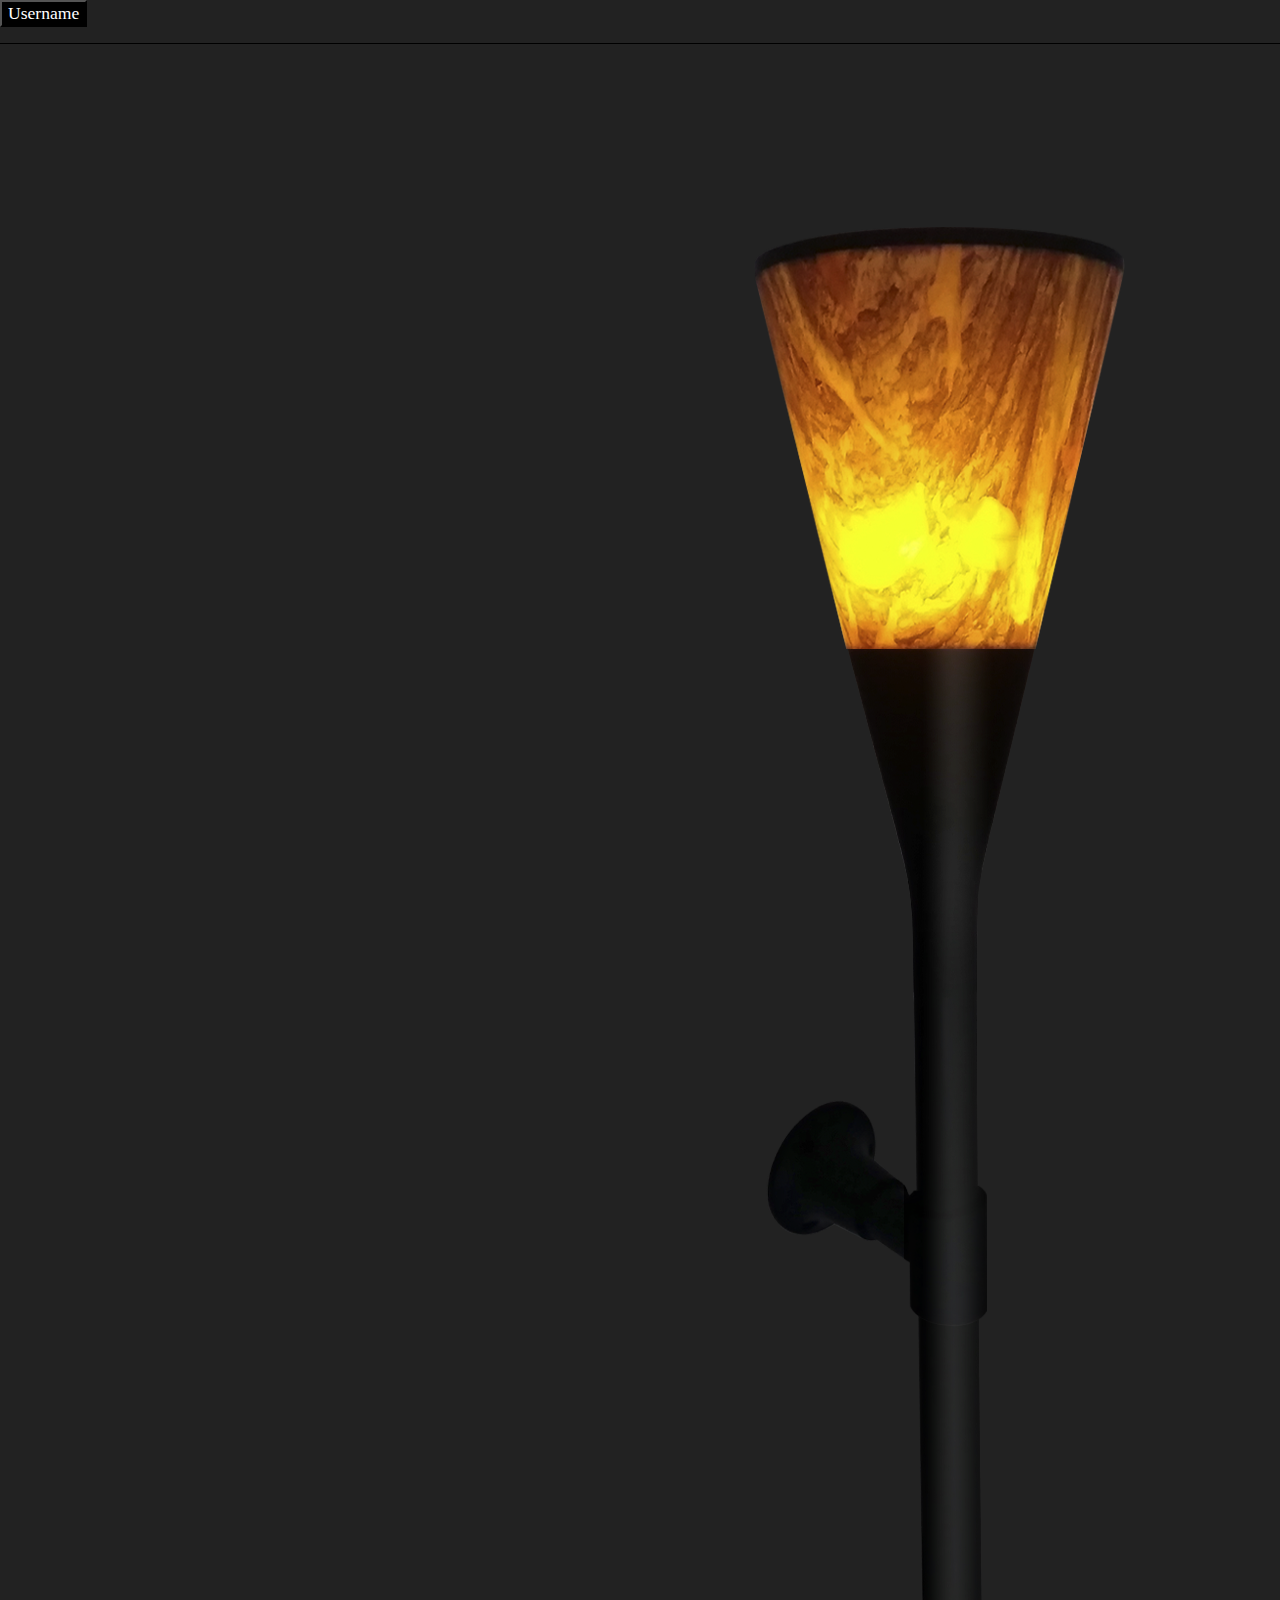
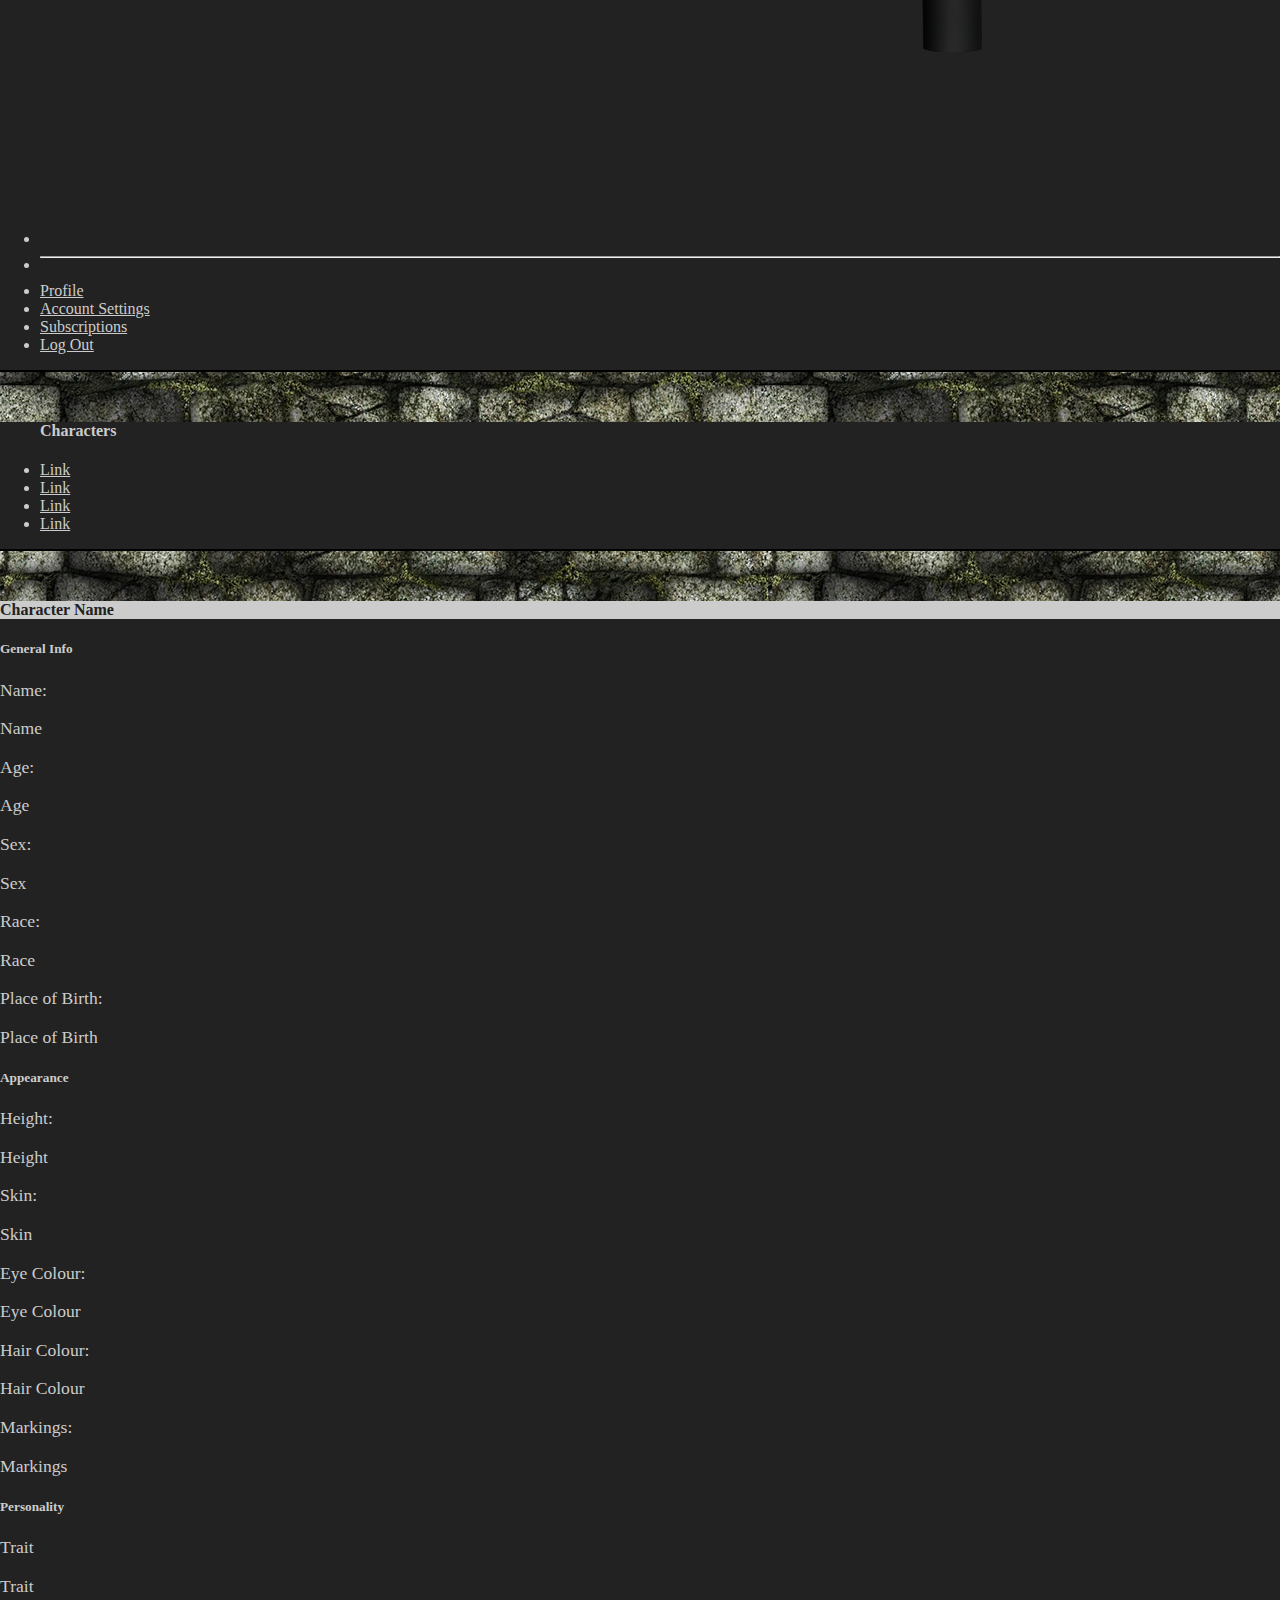
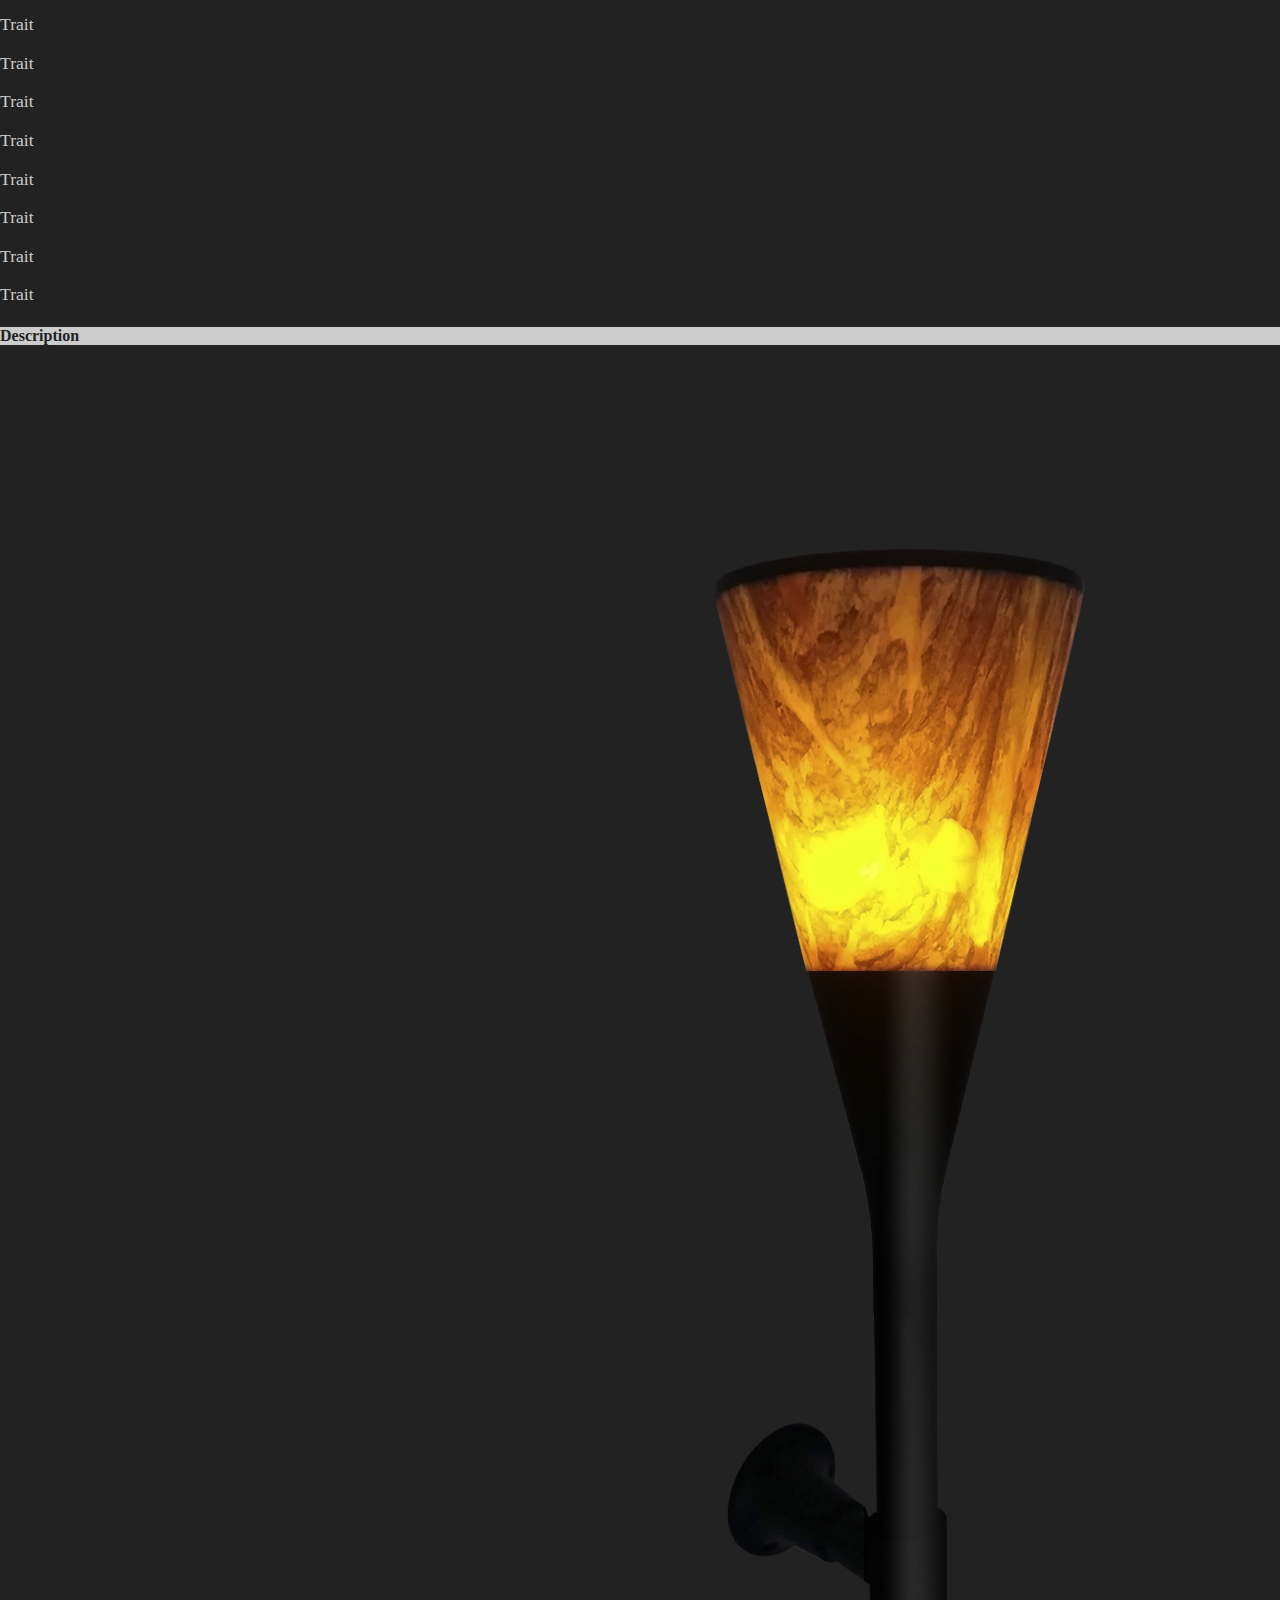
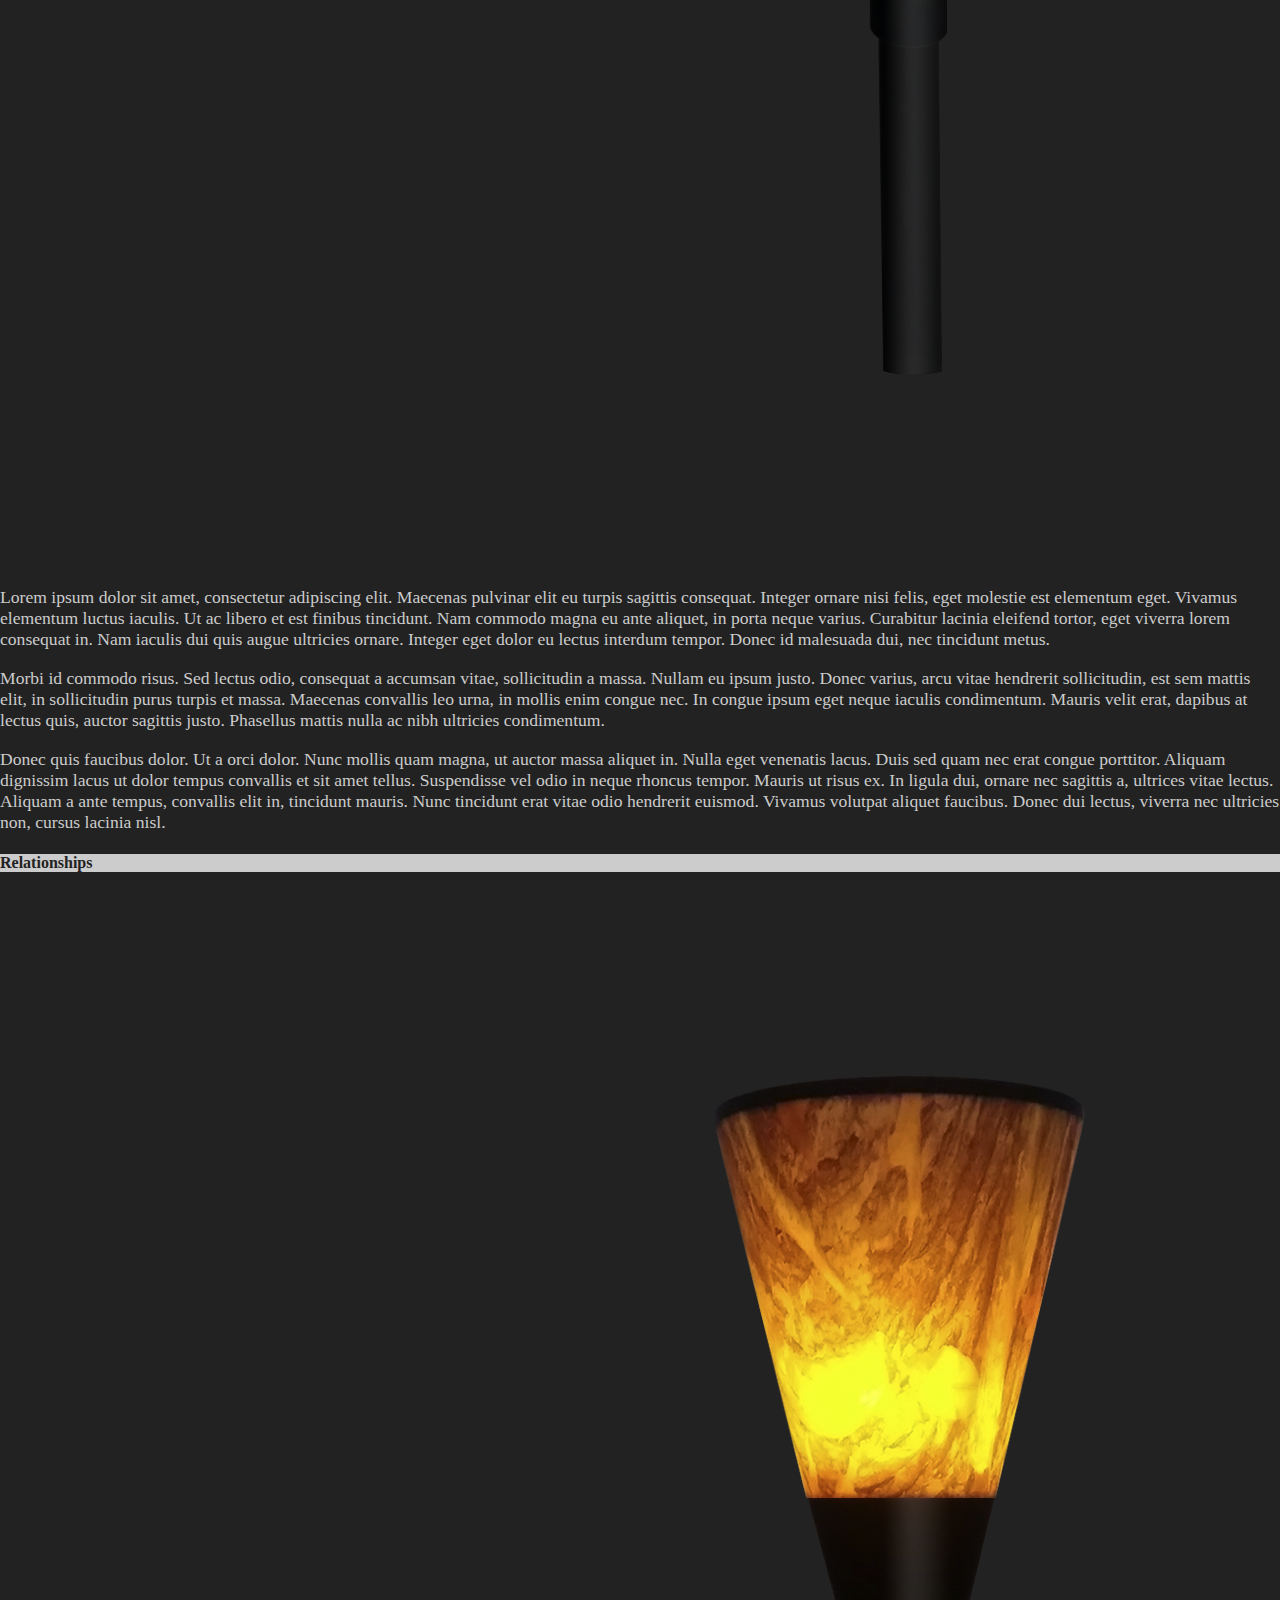
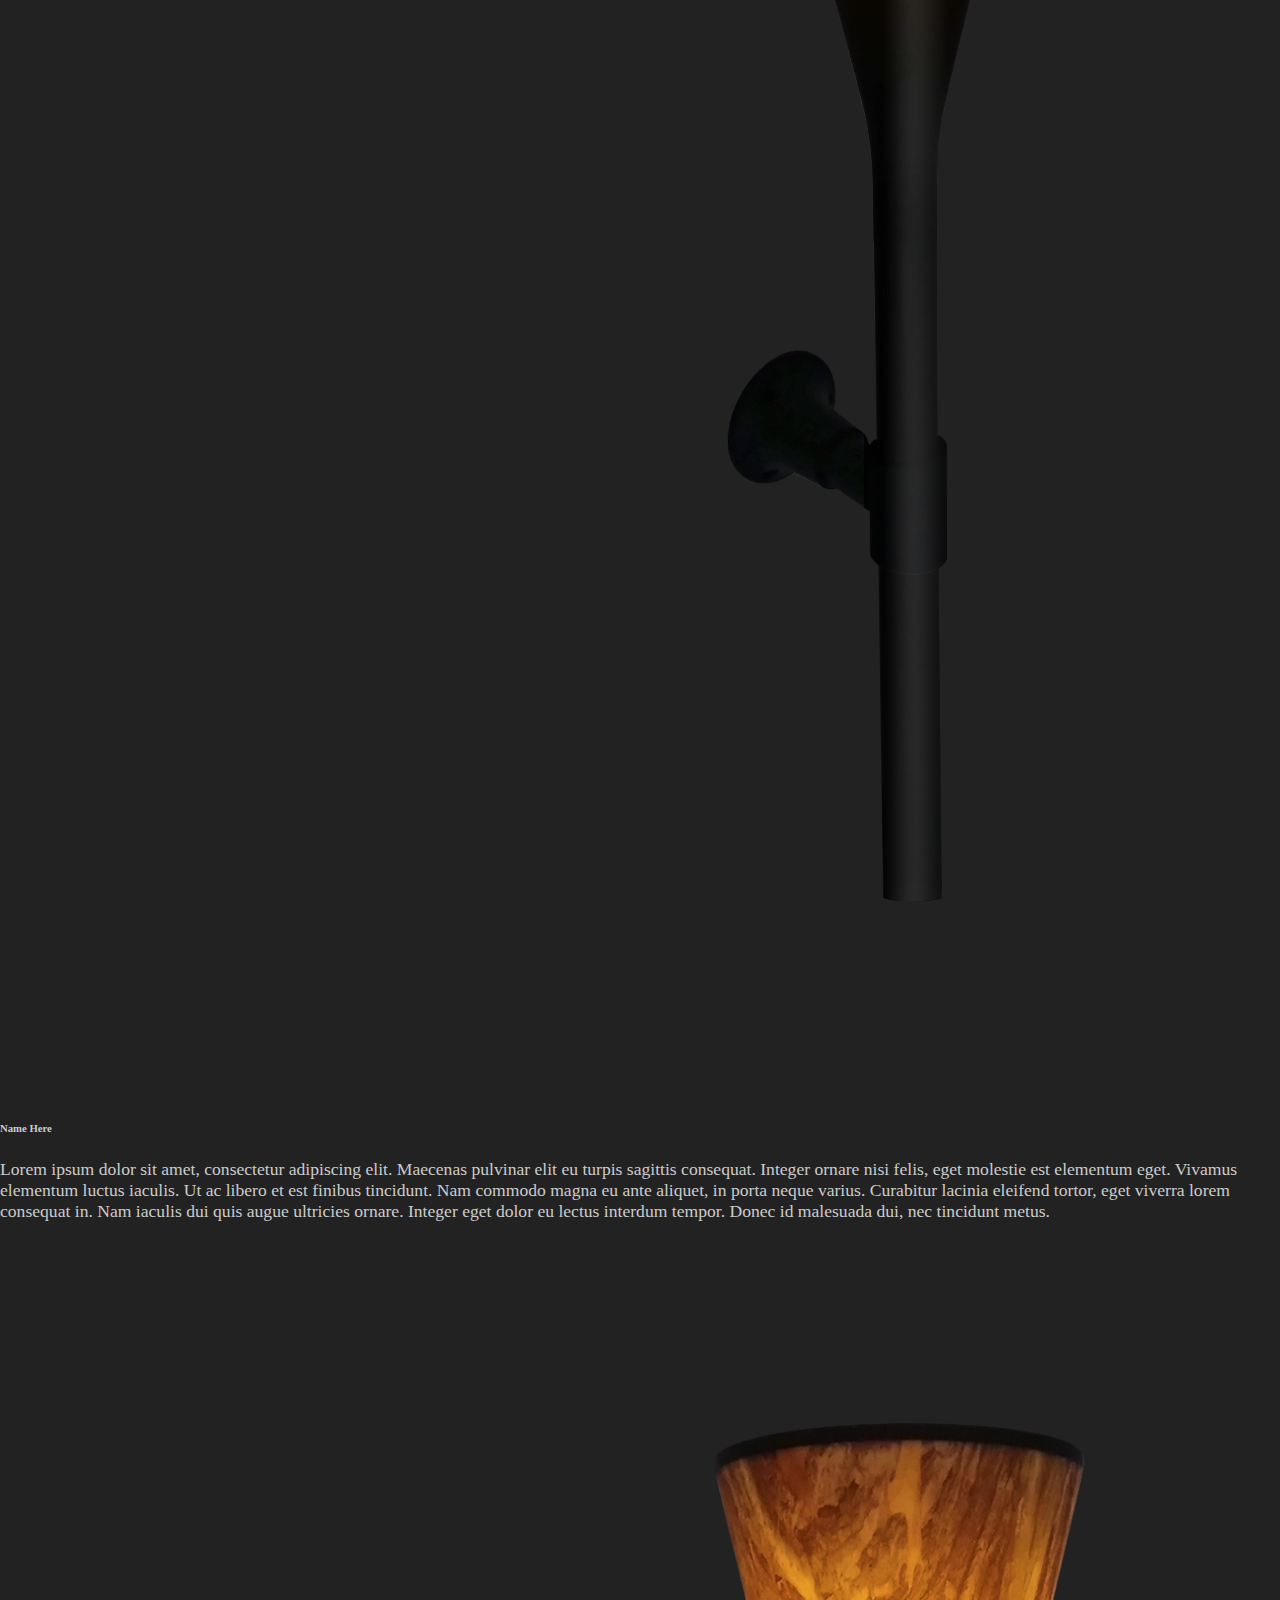
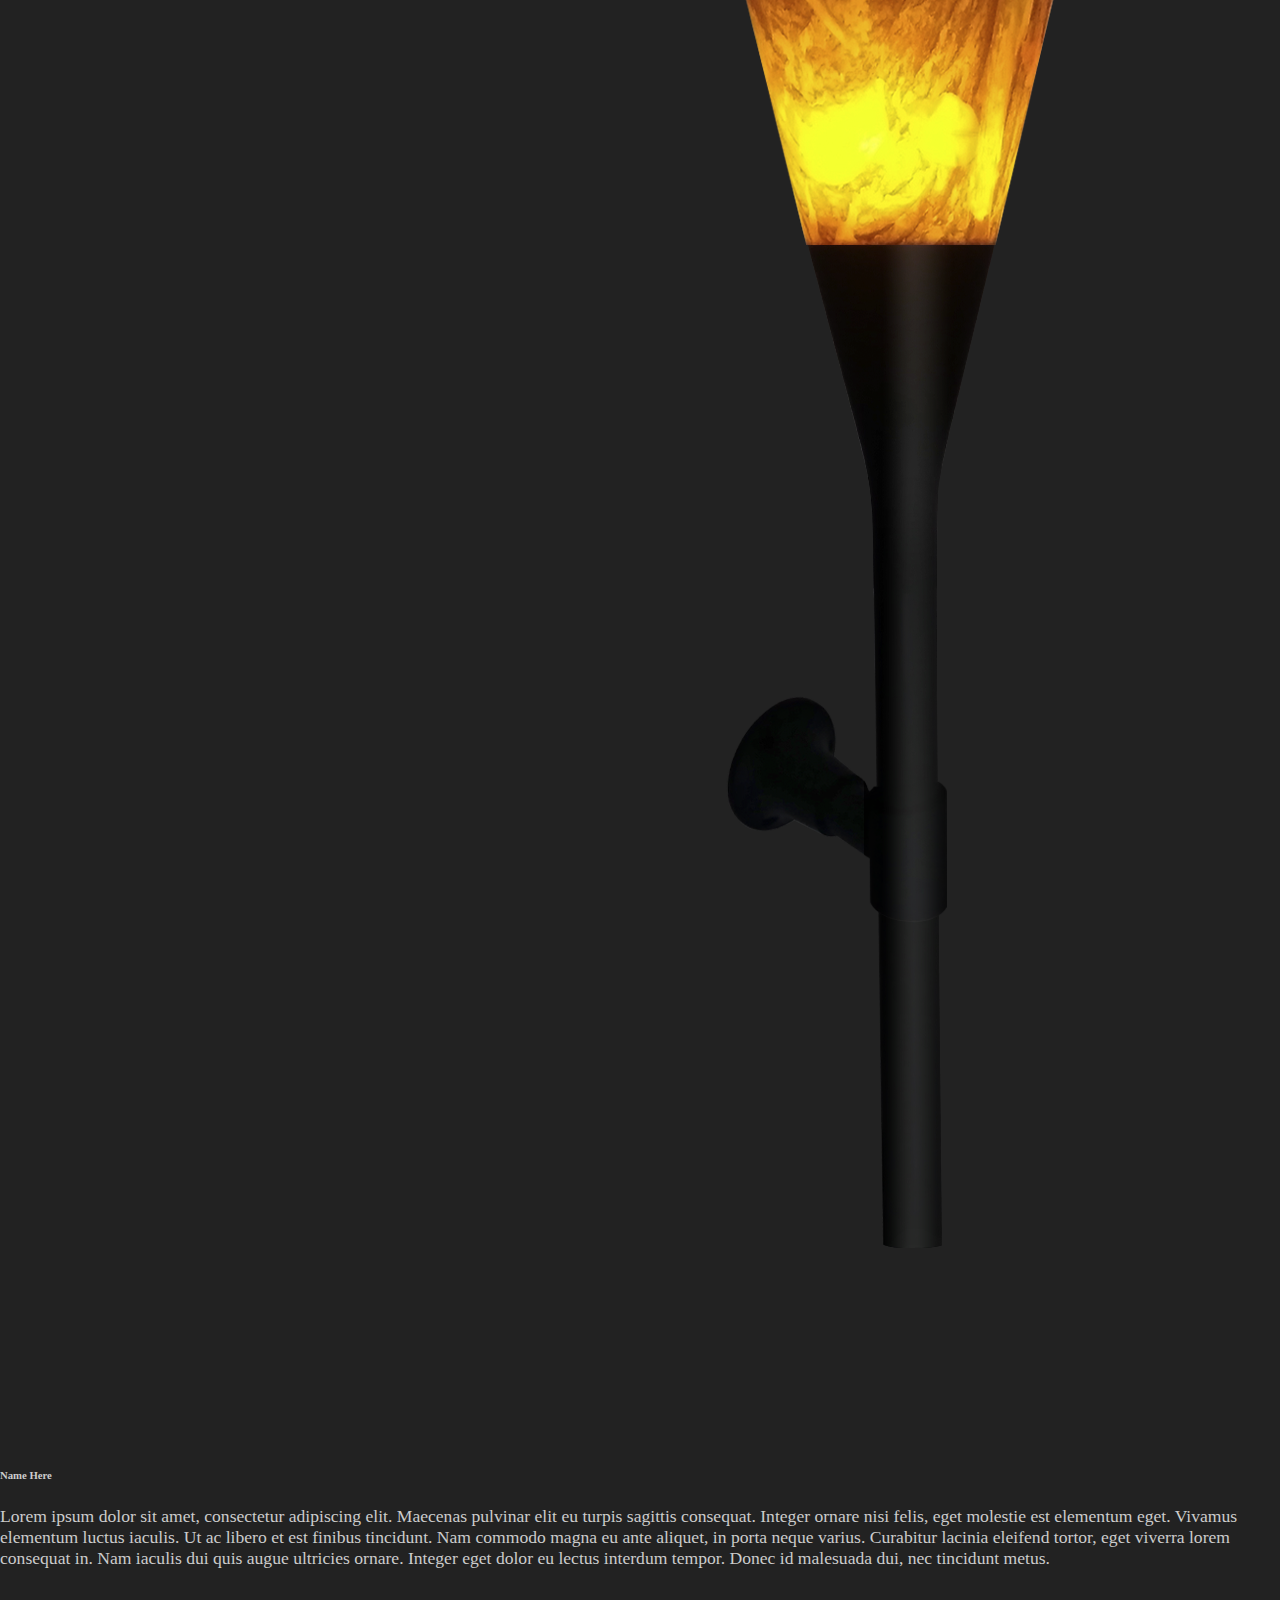
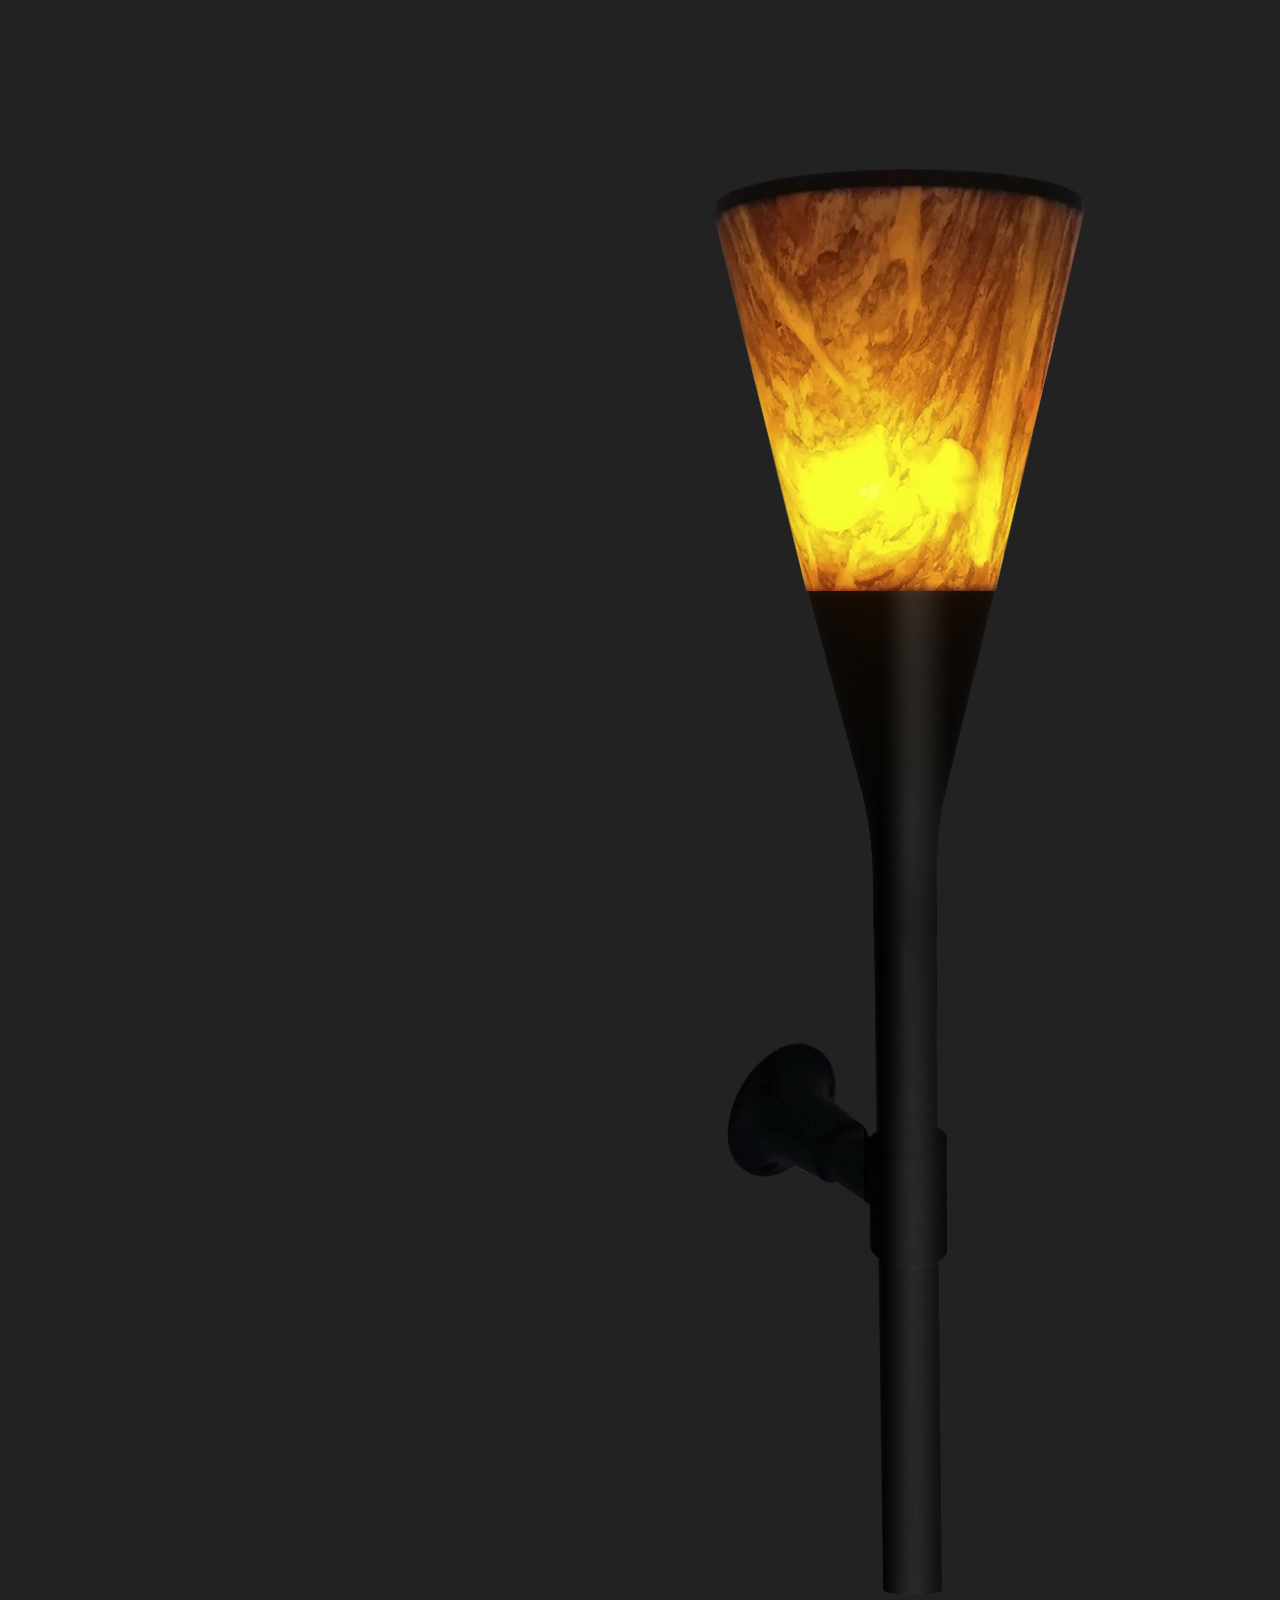
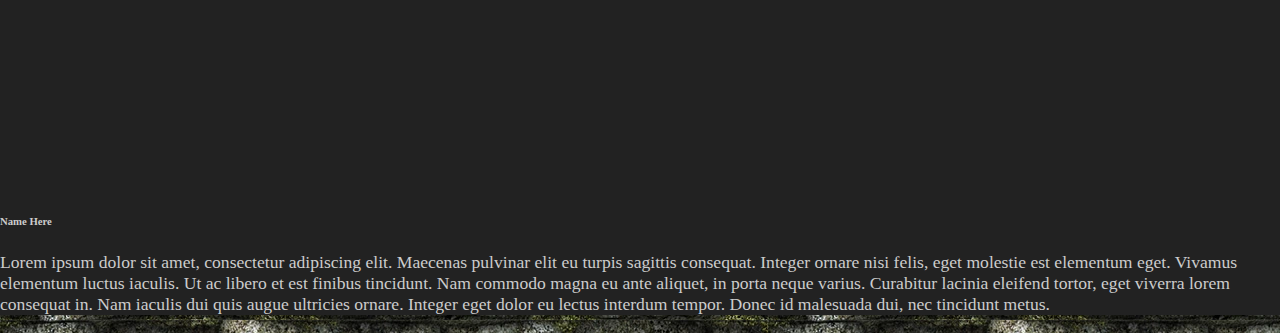
==== characters.html @ 0bbf276e "character profile" ====
<!DOCTYPE html>
<html lang="en">
    <head>
        <meta charset="utf-8" name="viewport" content="width=device-width, initial-scale=1" />
        <link rel="stylesheet" href="bootstrap-5.3.0-dist/css/bootstrap.min.css"> <!-- BOOTSTRAP 5.3 MIN-->
        <link rel="stylesheet" href="bootstrap-5.3.0-dist/css/bootstrap.css"> <!-- BOOTSTRAP 5.3 -->
        <link href="https://cdn.jsdelivr.net/npm/bootstrap@5.0.2/dist/css/bootstrap.min.css" rel="stylesheet" integrity="sha384-EVSTQN3/azprG1Anm3QDgpJLIm9Nao0Yz1ztcQTwFspd3yD65VohhpuuCOmLASjC" crossorigin="anonymous">

        <link rel="stylesheet" href="css/style.css"> <!-- CUSTOM STYLES-->
    </head>
    <body>
        
       <nav class="navbar navbar-expand-lg main-box">
        <div class="btn-group">
  <button class="btn main-box dropdown-toggle" type="button" id="defaultDropdown" data-bs-toggle="dropdown" data-bs-auto-close="true" aria-expanded="false">
    Username
  </button>
  <ul class="dropdown-menu main-box" aria-labelledby="defaultDropdown">
      <li>
        <img class="img-fluid" src="img/Solar-Fire-Cup-Flame-Balze-Lawn-Wall-Decoration-Lantern-Lamp-Light-ISO9001.png" />
      </li>
      <li>
        <hr class="dropdown-divider">
      </li>
    <li><a class="dropdown-item main-box" href="#">Profile</a></li>
    <li><a class="dropdown-item main-box" href="#">Account Settings</a></li>
    <li><a class="dropdown-item main-box" href="#">Subscriptions</a></li>
      <li><a class="dropdown-item main-box" href="#">Log Out</a></li>
  </ul>
</div>
</nav>
     
        <div class="container-fluid">
            <div class="row gx-5">
                <div class="col-sm-4 col-lg-3 col-xl-2">
                    <div class="px-3 main-box">
                        <nav class="navbar">
                        <ul class="navbar-nav flex-column">
                            <h4>Characters</h4>
                            <li class="nav-item"><a class="nav-link" href="#">Link</a></li>
                            <li class="nav-item"><a class="nav-link" href="#">Link</a></li>
                            <li class="nav-item"><a class="nav-link" href="#">Link</a></li>
                            <li class="nav-item"><a class="nav-link" href="#">Link</a></li>
                        </ul>
                        </nav>
                    </div>
                </div>
                <div class="col-sm-8 col-lg-9 col-xl-10">
                    <div class="p-3 main-box">
                        <div class="row g-0">
                            <div class="col py-2 light-box">
                                <h4 class="text-center">Character Name</h4>
                            </div>
                        </div>
                        <div class="row g-0">
                            <div class="col-lg-4 border border-light p-2">
                                <h5>General Info</h5>
                                <div class="row">
                                    <div class="col-6">
                                        <p class="mb-0 fw-bold">Name:</p>
                                    </div>
                                    <div class="col-6">
                                        <p class="mb-0">Name</p>
                                    </div>
                                </div>
                                 <div class="row">
                                    <div class="col-6">
                                        <p class="mb-0 fw-bold">Age:</p>
                                    </div>
                                    <div class="col-6">
                                        <p class="mb-0">Age</p>
                                    </div>
                                </div>
                                <div class="row">
                                    <div class="col-6">
                                        <p class="mb-0 fw-bold">Sex:</p>
                                    </div>
                                    <div class="col-6">
                                        <p class="mb-0">Sex</p>
                                    </div>
                                </div>
                                 <div class="row">
                                    <div class="col-6">
                                        <p class="mb-0 fw-bold">Race:</p>
                                    </div>
                                    <div class="col-6">
                                        <p class="mb-0">Race</p>
                                    </div>
                                </div>
                                 <div class="row">
                                    <div class="col-6">
                                        <p class="mb-0 fw-bold">Place of Birth:</p>
                                    </div>
                                    <div class="col-6">
                                        <p class="mb-0">Place of Birth</p>
                                    </div>
                                </div>
                            </div>
                            <div class="col-lg-4 border border-light p-2">
                                <h5>Appearance</h5>
                                <div class="row">
                                    <div class="col-6">
                                        <p class="mb-0 fw-bold">Height:</p>
                                    </div>
                                    <div class="col-6">
                                        <p class="mb-0">Height</p>
                                    </div>
                                </div>
                                <div class="row">
                                    <div class="col-6">
                                        <p class="mb-0 fw-bold">Skin:</p>
                                    </div>
                                    <div class="col-6">
                                        <p class="mb-0">Skin</p>
                                    </div>
                                </div>
                                <div class="row">
                                    <div class="col-6">
                                        <p class="mb-0 fw-bold">Eye Colour:</p>
                                    </div>
                                    <div class="col-6">
                                        <p class="mb-0">Eye Colour</p>
                                    </div>
                                </div>
                                <div class="row">
                                    <div class="col-6">
                                        <p class="mb-0 fw-bold">Hair Colour:</p>
                                    </div>
                                    <div class="col-6">
                                        <p class="mb-0">Hair Colour</p>
                                    </div>
                                </div>
                                 <div class="row">
                                    <div class="col-6">
                                        <p class="mb-0 fw-bold">Markings:</p>
                                    </div>
                                    <div class="col-6">
                                        <p class="mb-0">Markings</p>
                                    </div>
                                </div>
                            </div>
                            <div class="col-lg-4 border border-light p-2">
                                <h5>Personality</h5>
                                <div class="row">
                                    <div class="col-6">
                                        <p class="mb-0">Trait</p>
                                        <p class="mb-0">Trait</p>
                                        <p class="mb-0">Trait</p>
                                        <p class="mb-0">Trait</p>
                                        <p class="mb-0">Trait</p>
                                    </div>
                                    <div class="col-6">
                                        <p class="mb-0">Trait</p>
                                        <p class="mb-0">Trait</p>
                                        <p class="mb-0">Trait</p>
                                        <p class="mb-0">Trait</p>
                                        <p class="mb-0">Trait</p>
                                    </div>
                                </div>
                            </div>
                        </div>
                        <div class="row g-0">
                            <div class="col py-2 light-box">
                                <h4 class="text-center">Description</h4>
                            </div>
                        </div>
                        <div class="row g-0">
                            <div class="col-lg-4 border border-light">
                                <img class="img-fluid" src="img/Solar-Fire-Cup-Flame-Balze-Lawn-Wall-Decoration-Lantern-Lamp-Light-ISO9001.png" />
                            </div>
                            <div class="col-lg-8 p-2 border border-light">
                                <p>Lorem ipsum dolor sit amet, consectetur adipiscing elit. Maecenas pulvinar elit eu turpis sagittis consequat. Integer ornare nisi felis, eget molestie est elementum eget. Vivamus elementum luctus iaculis. Ut ac libero et est finibus tincidunt. Nam commodo magna eu ante aliquet, in porta neque varius. Curabitur lacinia eleifend tortor, eget viverra lorem consequat in. Nam iaculis dui quis augue ultricies ornare. Integer eget dolor eu lectus interdum tempor. Donec id malesuada dui, nec tincidunt metus.</p>

<p>Morbi id commodo risus. Sed lectus odio, consequat a accumsan vitae, sollicitudin a massa. Nullam eu ipsum justo. Donec varius, arcu vitae hendrerit sollicitudin, est sem mattis elit, in sollicitudin purus turpis et massa. Maecenas convallis leo urna, in mollis enim congue nec. In congue ipsum eget neque iaculis condimentum. Mauris velit erat, dapibus at lectus quis, auctor sagittis justo. Phasellus mattis nulla ac nibh ultricies condimentum.</p>

<p>Donec quis faucibus dolor. Ut a orci dolor. Nunc mollis quam magna, ut auctor massa aliquet in. Nulla eget venenatis lacus. Duis sed quam nec erat congue porttitor. Aliquam dignissim lacus ut dolor tempus convallis et sit amet tellus. Suspendisse vel odio in neque rhoncus tempor. Mauris ut risus ex. In ligula dui, ornare nec sagittis a, ultrices vitae lectus. Aliquam a ante tempus, convallis elit in, tincidunt mauris. Nunc tincidunt erat vitae odio hendrerit euismod. Vivamus volutpat aliquet faucibus. Donec dui lectus, viverra nec ultricies non, cursus lacinia nisl.</p>
                            </div>
                            <div class="col-lg-2 d-none d-md-block"></div>
                        </div>
                        <div class="row g-0">
                            <div class="col py-2 light-box">
                                <h4 class="text-center">Relationships</h4>
                            </div>
                        </div>
                        <div class="row g-0">
                            <div class="col-md-6 col-lg-4 p-3">
                                <div class="card dark-box border border-light">
                                <img class="card-image-top" src="/img/Solar-Fire-Cup-Flame-Balze-Lawn-Wall-Decoration-Lantern-Lamp-Light-ISO9001.png" />
                                    <h6 class="card-header">Name Here</h6>
                                    <div class="card-body">
                                        <p>Lorem ipsum dolor sit amet, consectetur adipiscing elit. Maecenas pulvinar elit eu turpis sagittis consequat. Integer ornare nisi felis, eget molestie est elementum eget. Vivamus elementum luctus iaculis. Ut ac libero et est finibus tincidunt. Nam commodo magna eu ante aliquet, in porta neque varius. Curabitur lacinia eleifend tortor, eget viverra lorem consequat in. Nam iaculis dui quis augue ultricies ornare. Integer eget dolor eu lectus interdum tempor. Donec id malesuada dui, nec tincidunt metus.</p>
                                    </div>
                                </div>
                            </div>
                            <div class="col-md-6 col-lg-4 p-3">
                                <div class="card dark-box border border-light">
                                <img class="card-image-top" src="/img/Solar-Fire-Cup-Flame-Balze-Lawn-Wall-Decoration-Lantern-Lamp-Light-ISO9001.png" />
                                    <h6 class="card-header">Name Here</h6>
                                    <div class="card-body"><p>Lorem ipsum dolor sit amet, consectetur adipiscing elit. Maecenas pulvinar elit eu turpis sagittis consequat. Integer ornare nisi felis, eget molestie est elementum eget. Vivamus elementum luctus iaculis. Ut ac libero et est finibus tincidunt. Nam commodo magna eu ante aliquet, in porta neque varius. Curabitur lacinia eleifend tortor, eget viverra lorem consequat in. Nam iaculis dui quis augue ultricies ornare. Integer eget dolor eu lectus interdum tempor. Donec id malesuada dui, nec tincidunt metus.</p></div>
                                </div>
                            </div>
                            <div class="col-md-6 col-lg-4 p-3">
                                <div class="card dark-box border border-light">
                                <img class="card-image-top" src="/img/Solar-Fire-Cup-Flame-Balze-Lawn-Wall-Decoration-Lantern-Lamp-Light-ISO9001.png" />
                                    <h6 class="card-header">Name Here</h6>
                                    <div class="card-body"><p>Lorem ipsum dolor sit amet, consectetur adipiscing elit. Maecenas pulvinar elit eu turpis sagittis consequat. Integer ornare nisi felis, eget molestie est elementum eget. Vivamus elementum luctus iaculis. Ut ac libero et est finibus tincidunt. Nam commodo magna eu ante aliquet, in porta neque varius. Curabitur lacinia eleifend tortor, eget viverra lorem consequat in. Nam iaculis dui quis augue ultricies ornare. Integer eget dolor eu lectus interdum tempor. Donec id malesuada dui, nec tincidunt metus.</p></div>
                                </div>
                            </div>
                        </div>
                    </div>
                </div>
            </div>
        </div>
     
        
        
        
    </body>
    
    <script src="bootstrap-5.3.0-dist/js/bootstrap.min.js"></script>
    <script src="bootstrap-5.3.0-dist/js/bootstrap.js"></script>
    <script src="https://cdn.jsdelivr.net/npm/bootstrap@5.0.2/dist/js/bootstrap.bundle.min.js" integrity="sha384-MrcW6ZMFYlzcLA8Nl+NtUVF0sA7MsXsP1UyJoMp4YLEuNSfAP+JcXn/tWtIaxVXM" crossorigin="anonymous"></script>
    <script src="js/script.js"></script>

</html>
---- css/style.css ----
/*----- CONTENTS 

    1. DEFAULTS
        1.1 BOX STYLING
        1.2 BUTTON STYLING
        1.3 BORDERS
        1.4 BOOTSTRAP OVERRIDES

-----*/

/*----- 1. DEFAULTS -----*/

*, *::before, *::after {
    box-sizing:border-box;
}

:root {
    --main-background-color:#222;
    --background-color-light:#ccc;
    --background-color-dark:#222;
    --main-font-color:#3B2E1E;
    --font-color-light:#ccc;
    --font-color-dark:#222;
    --main-button-color:#3B2E1E;
    --main-button-font-color:#E6DE89;
    --main-hover-font-color:#fff;
    --main-hover-background-color:#000;
    --main-border:2px solid #3B2E1E;
}
body {
    margin:0;
    padding:0;
    background:#000;
    background:url(../img/Mossy_Bricks.webp);
    background-size:auto;
}

a {
    color:var(--main-anchor-font-color);
}

/*----- 1.1 BOX STYLING 
These classes should be applied after bootstrap classes -----*/

.main-box {
    background:var(--main-background-color);
    color:var(--font-color-light);

}
input.main-box:hover {
    background:#000;
    color:#fff;
}
.light-box {
    background:var(--background-color-light);
    color:var(--font-color-dark);
}
.dark-box {
    background:var(--background-color-dark);
    color:var(--font-color-light);
}

.main-box h1, .main-box h2, .light-box h1, .light-box h2, .dark-box h1, .dark-box h2, .col h3 {
    font-family:serif;
    text-transform:uppercase;
    letter-spacing:0.1rem;
}

.main-box p, .light-box p, .dark-box p, label, input[type="text"], button {
    font-family:calibri;
    font-size:1.1rem;
}

/*----- 1.2 BUTTON STYLING -----*/
.button-main {
    background:var(--main-button-color);
    color:var(--main-button-font-color);
}
.btn:hover, .nav-link:hover {
    color:var(--main-hover-font-color);
    background:var(--main-hover-background-color);
}
/*----- 1.3 BORDERS -----*/
.border-main {
    border:var(--main-border);
}
.border-top-main {
    border-top:var(--main-border);
}
.border-bottom-main {
    border-bottom:var(--main-border);
}
/*----- 1.4 BOOTSTRAP OVERRIDES -----*/
.navbar {
    border-bottom:2px solid #000;
    margin-bottom:50px;
}
.nav-link {
    color:var(--font-color-light);
    font-family:serif;
}
.navbar-nav .nav-link.show {
    color: #fff;
}
.btn.main-box.dropdown-toggle.show {
    outline:transparent !important;
    border:none !important;
}
ul.dropdown-menu {
    border-top: 1px solid #000;
}

/*----- CUSTOM -----*/

.height-control {
    height:70vh;
}
.margin-control {
    height:20vh;
}
@media only screen and (max-width:768px) {
    .height-control {
        height:35vh;
    }
    .margin-control {
        height:0vh;
    }
}
.wrap {
    min-height:100vh;
}
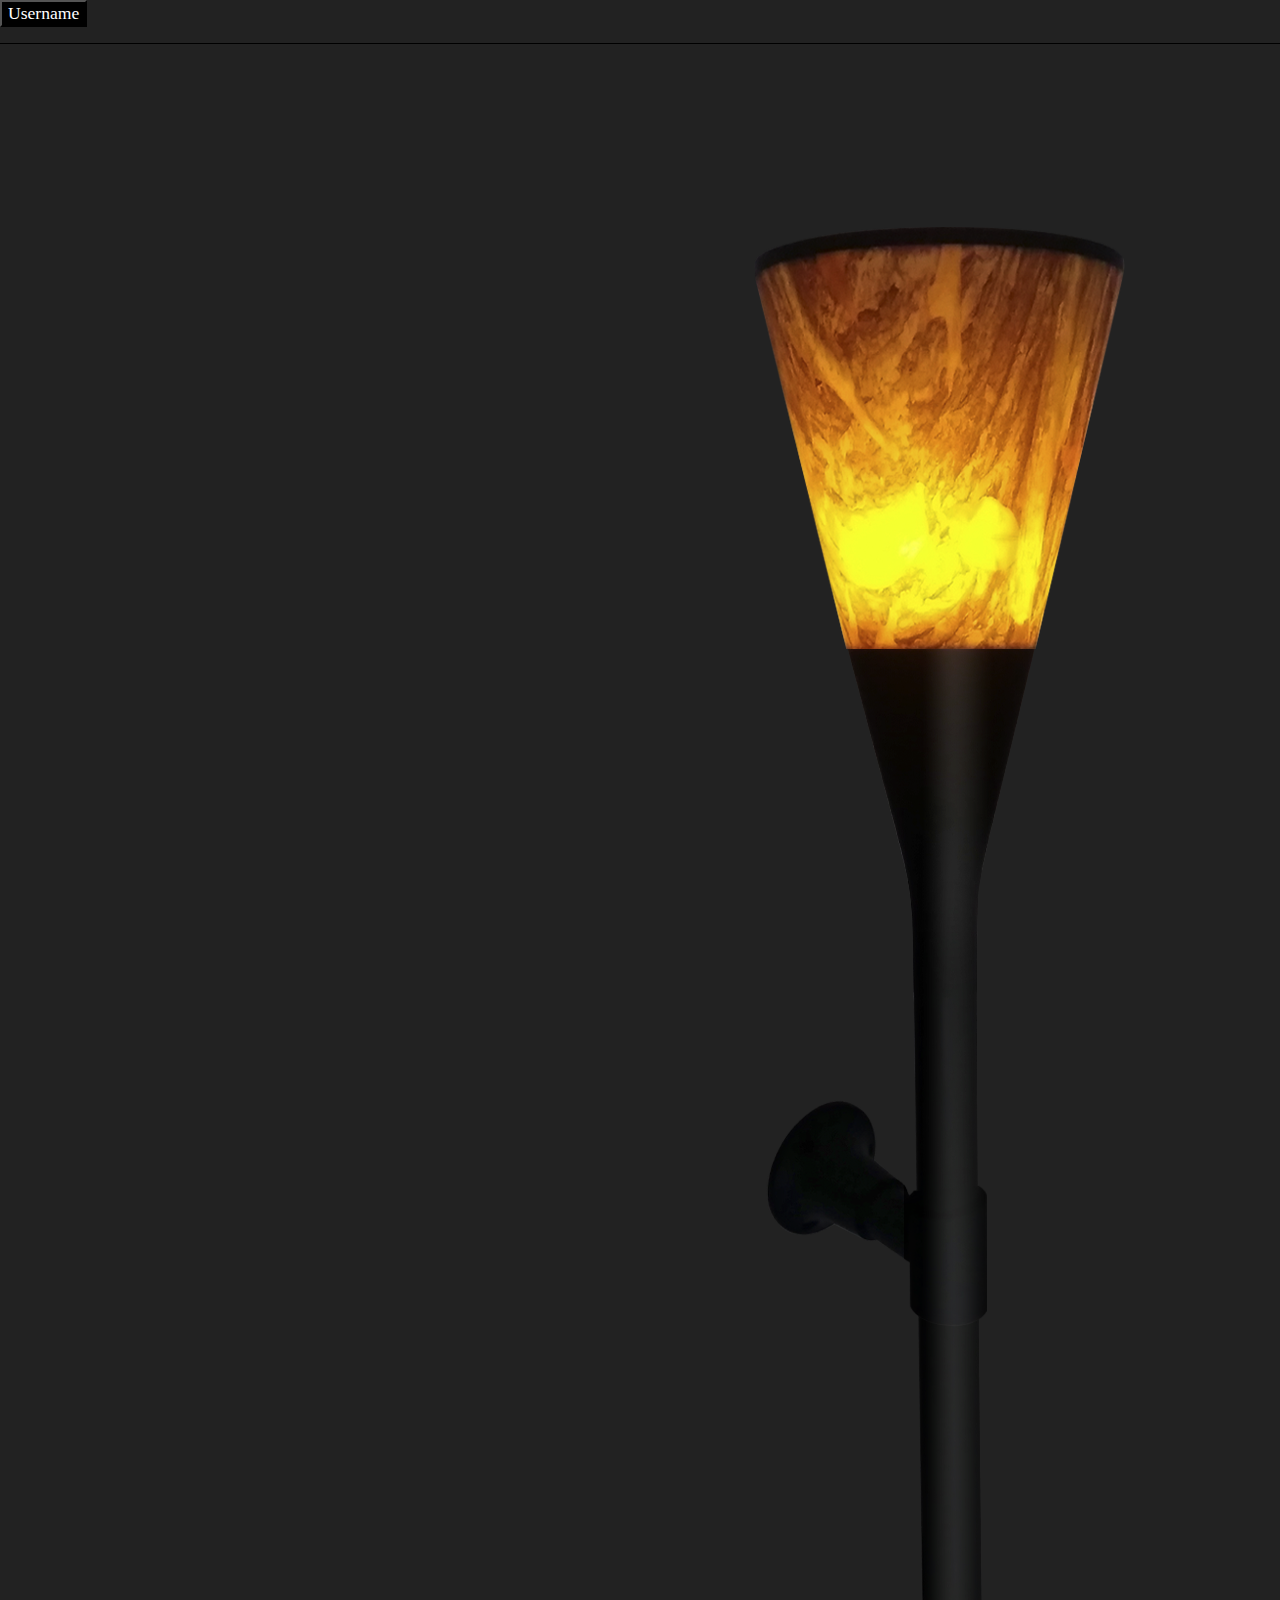
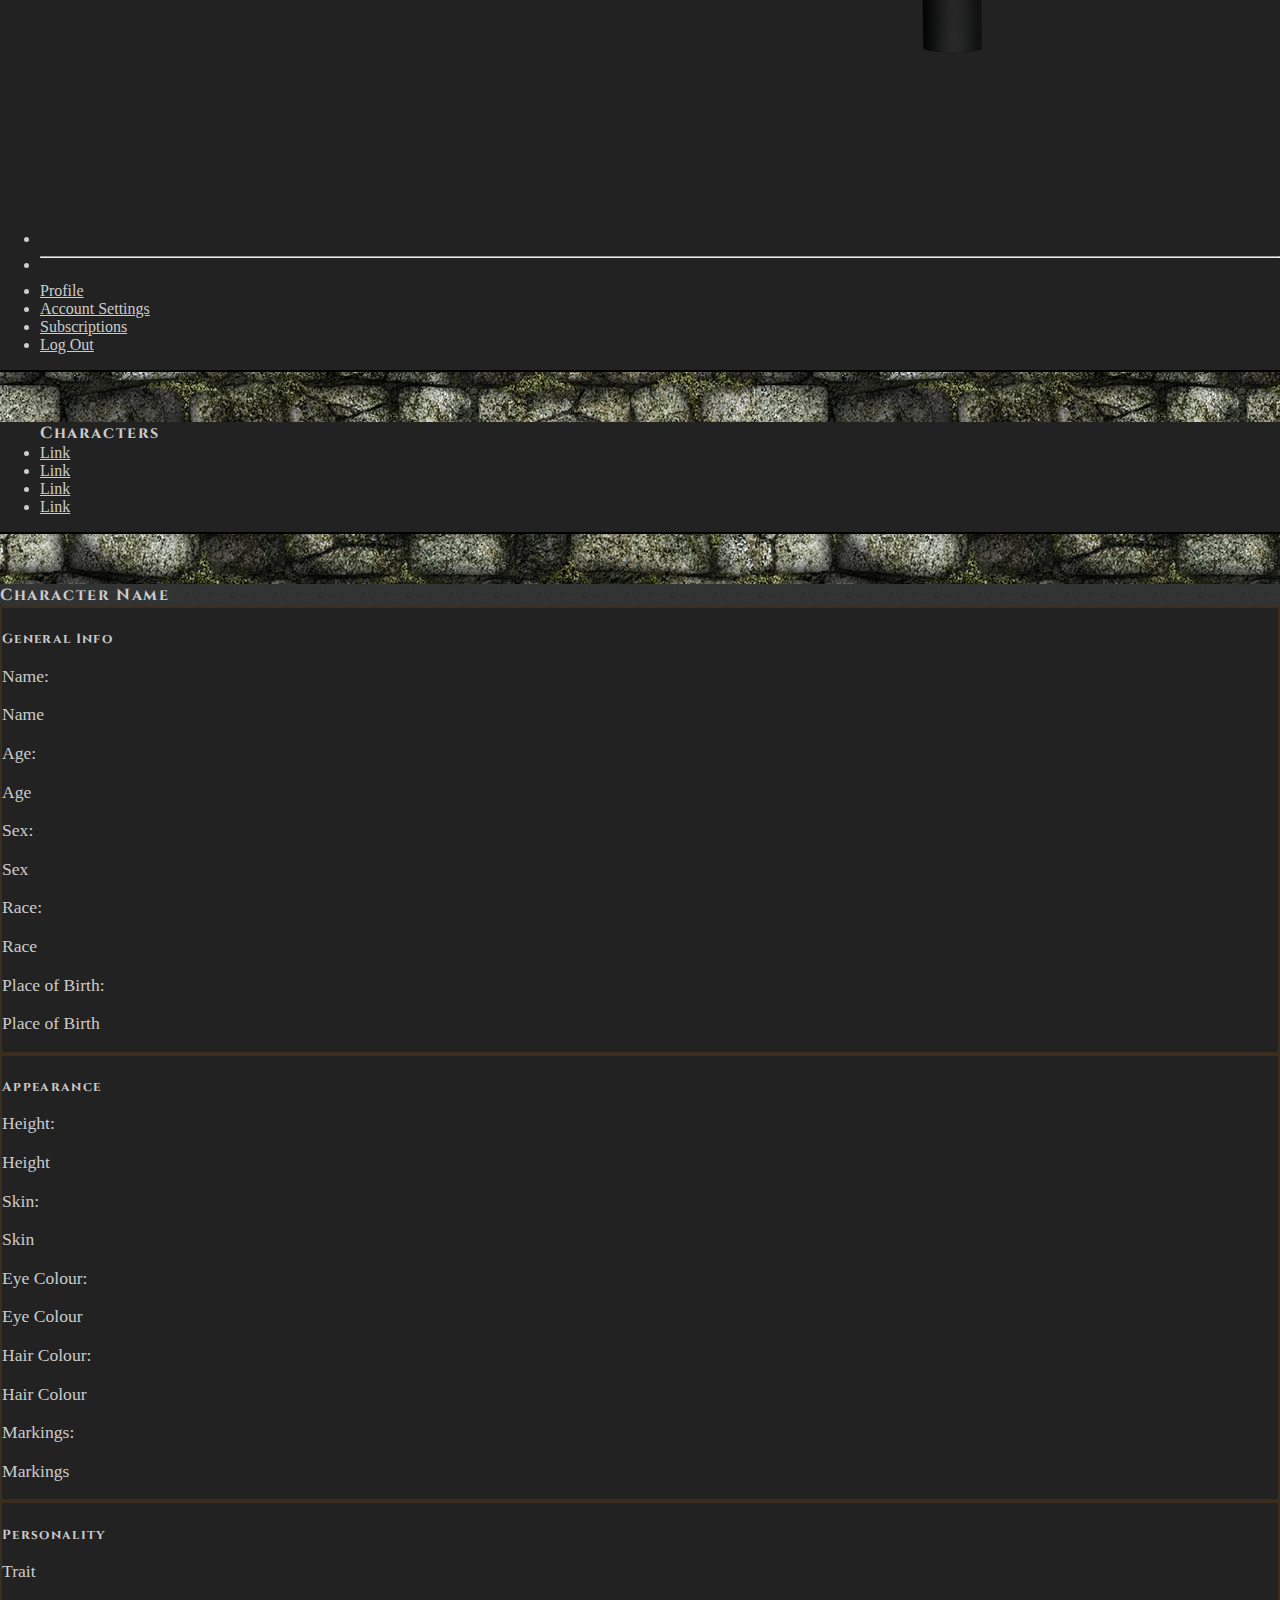
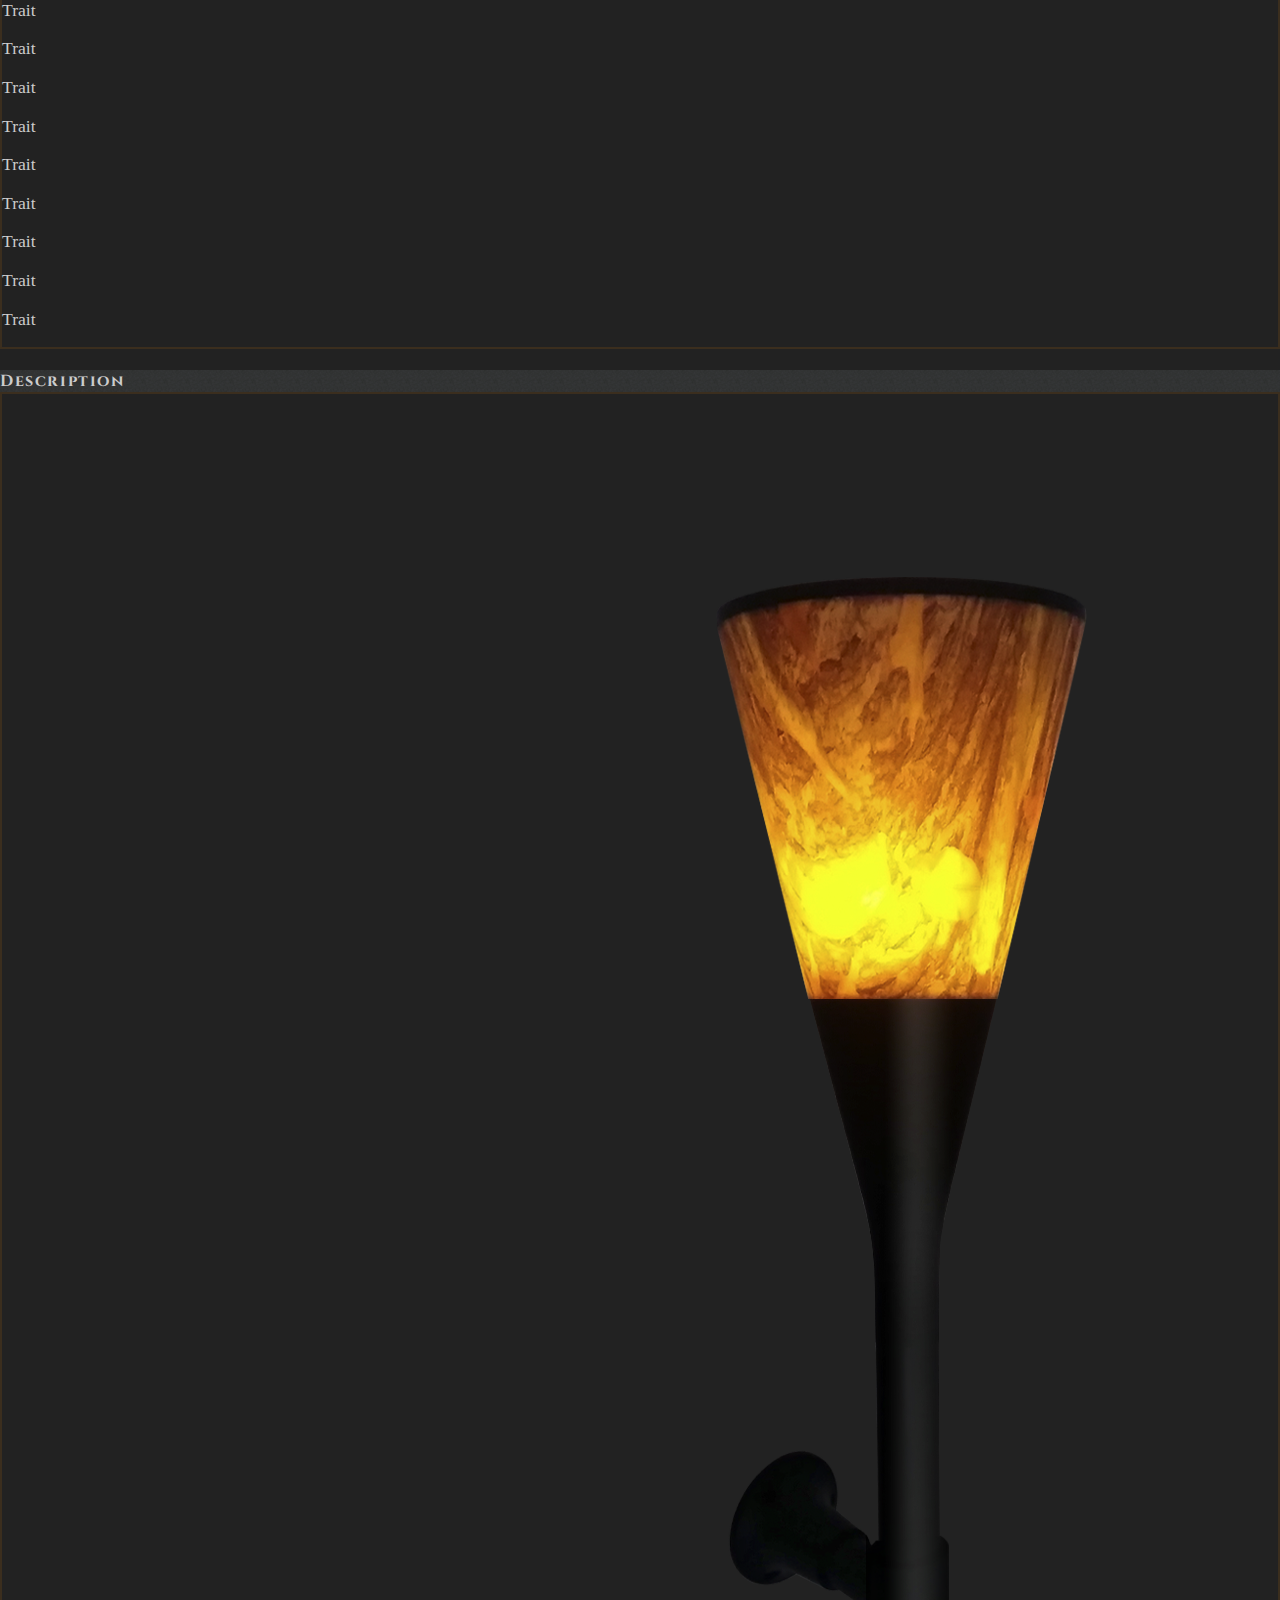
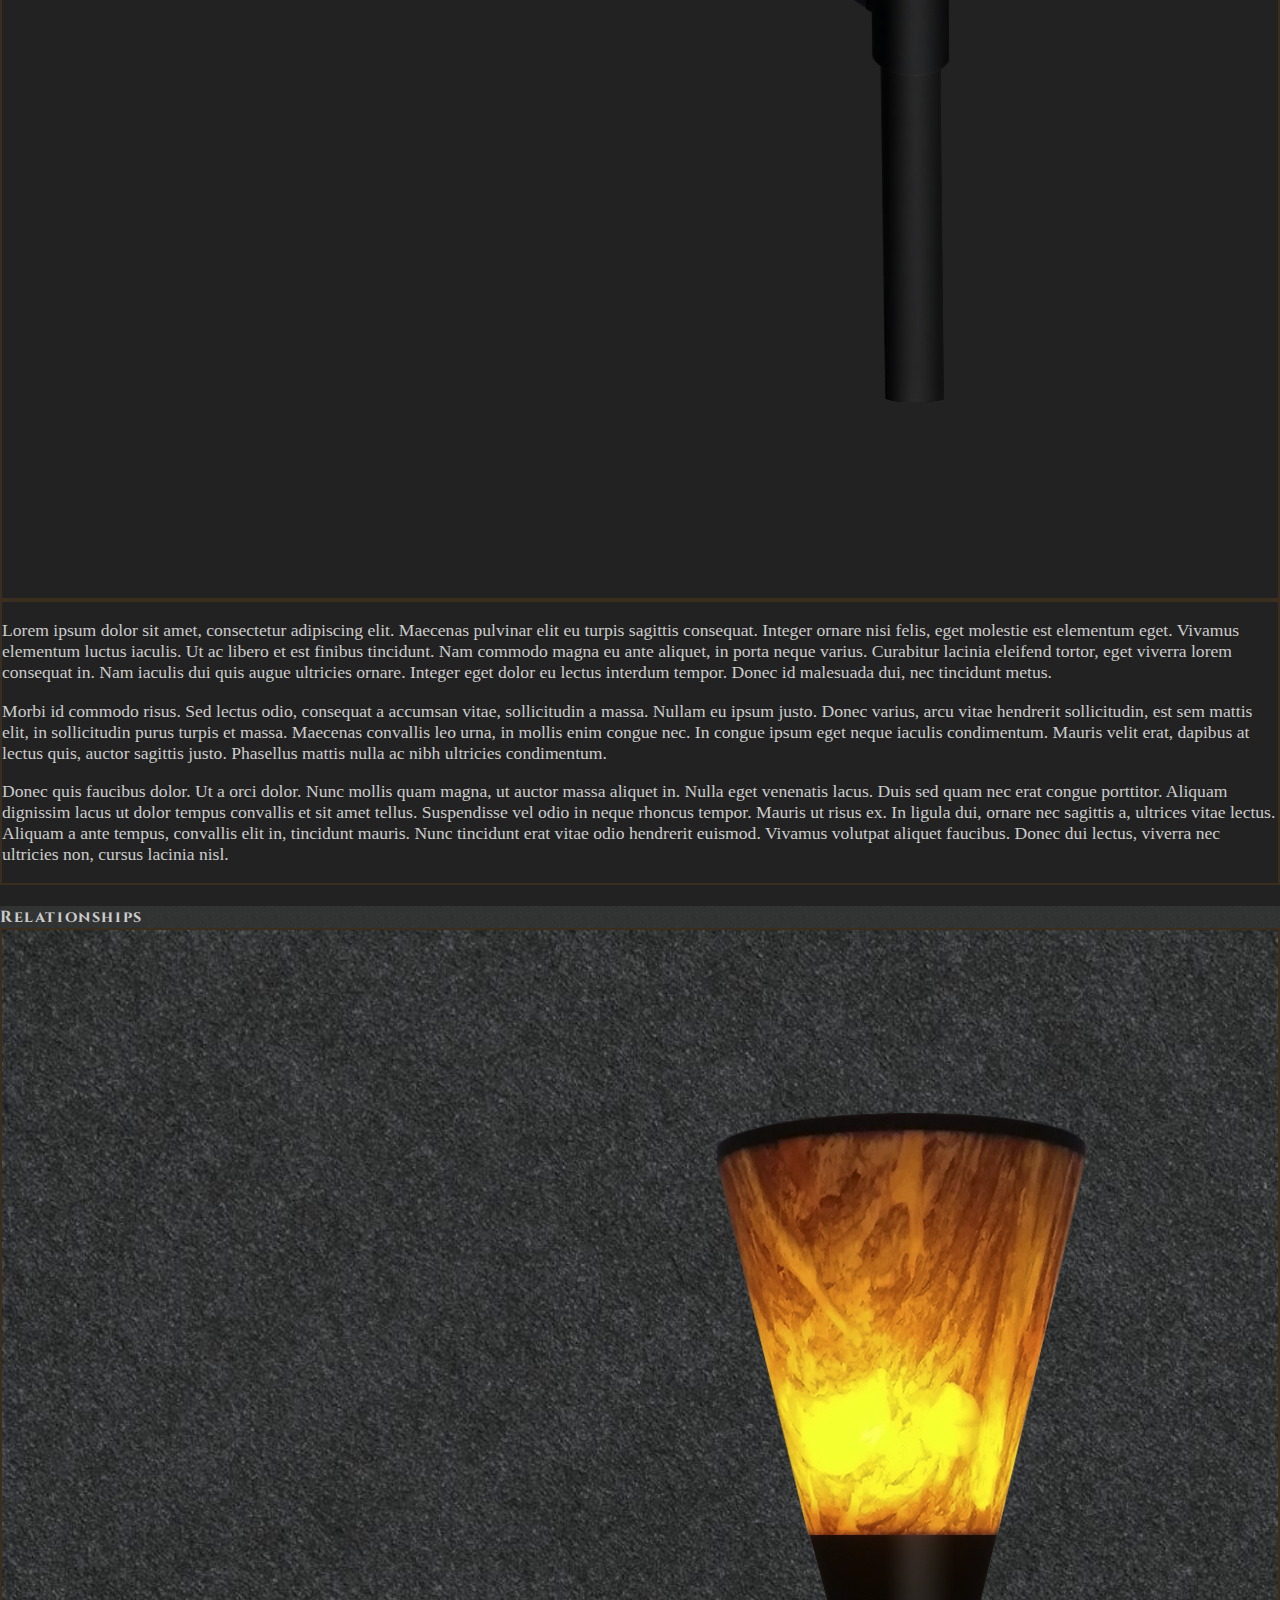
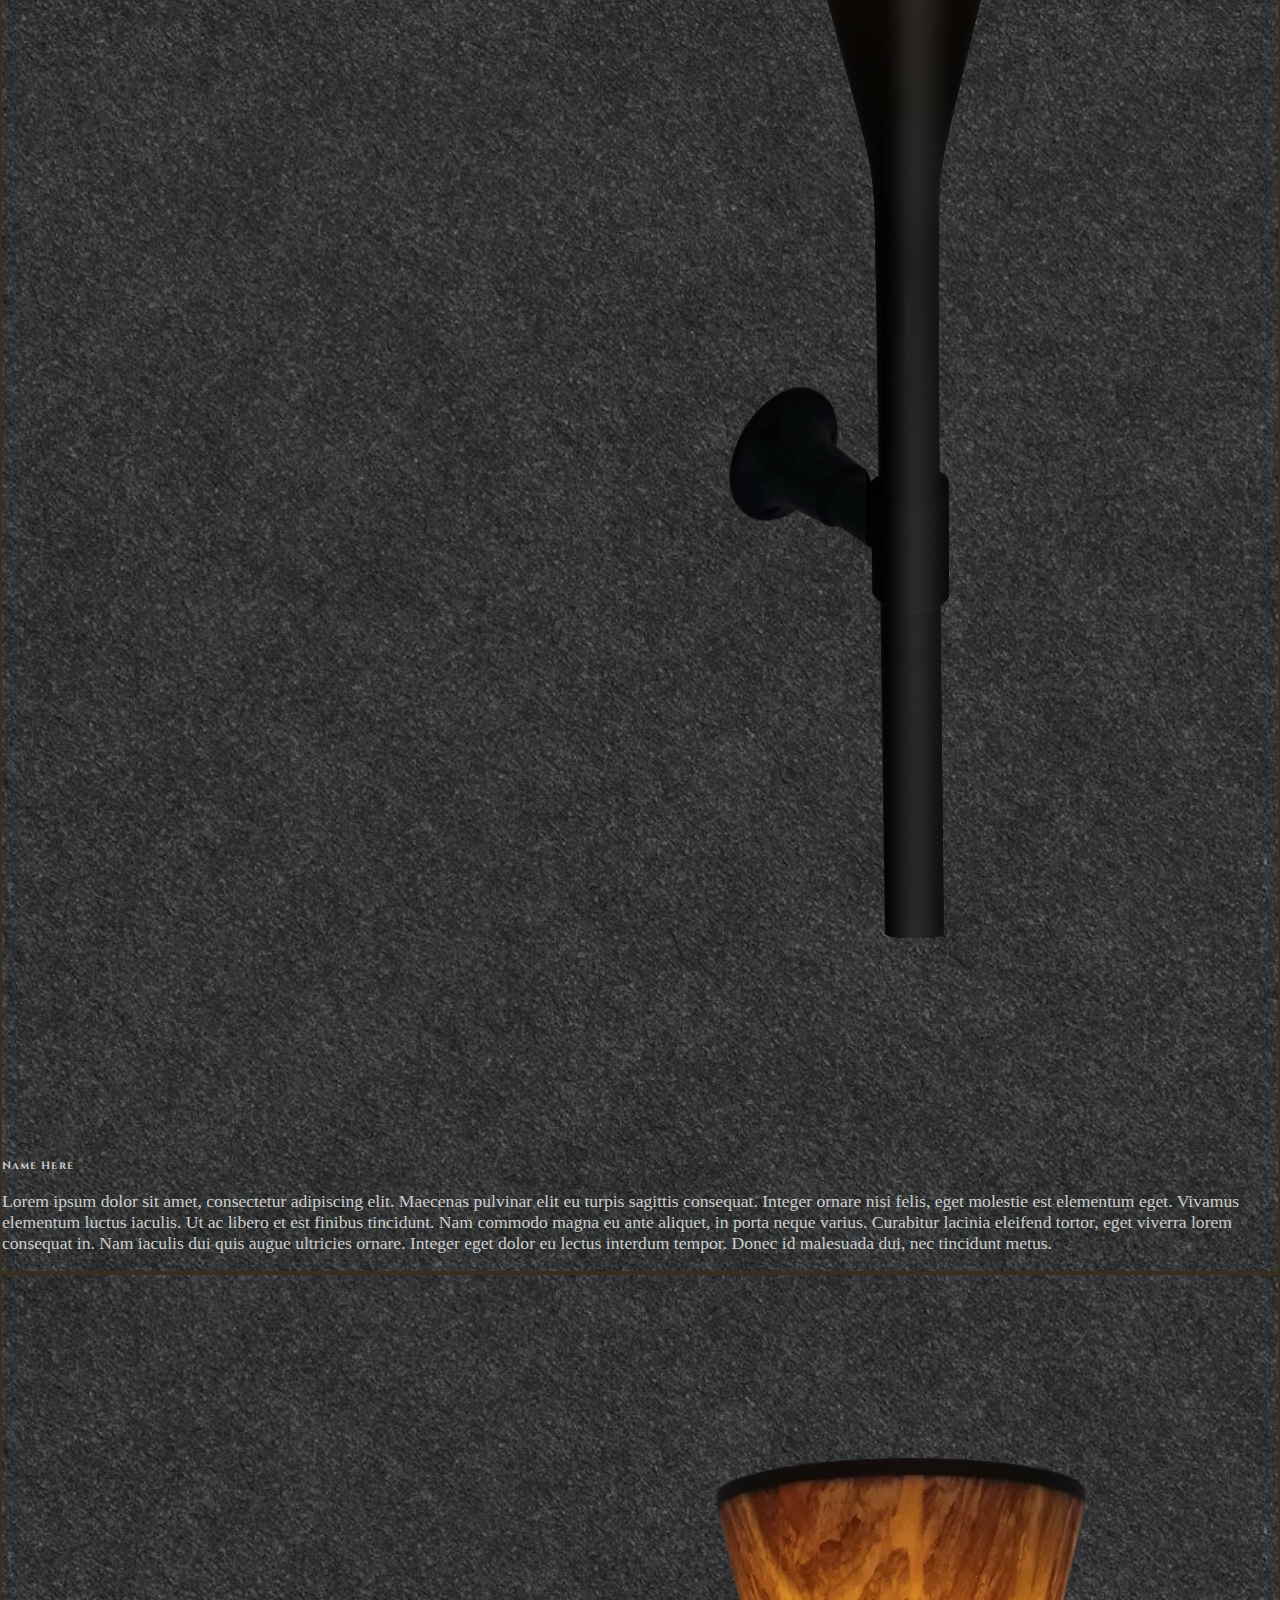
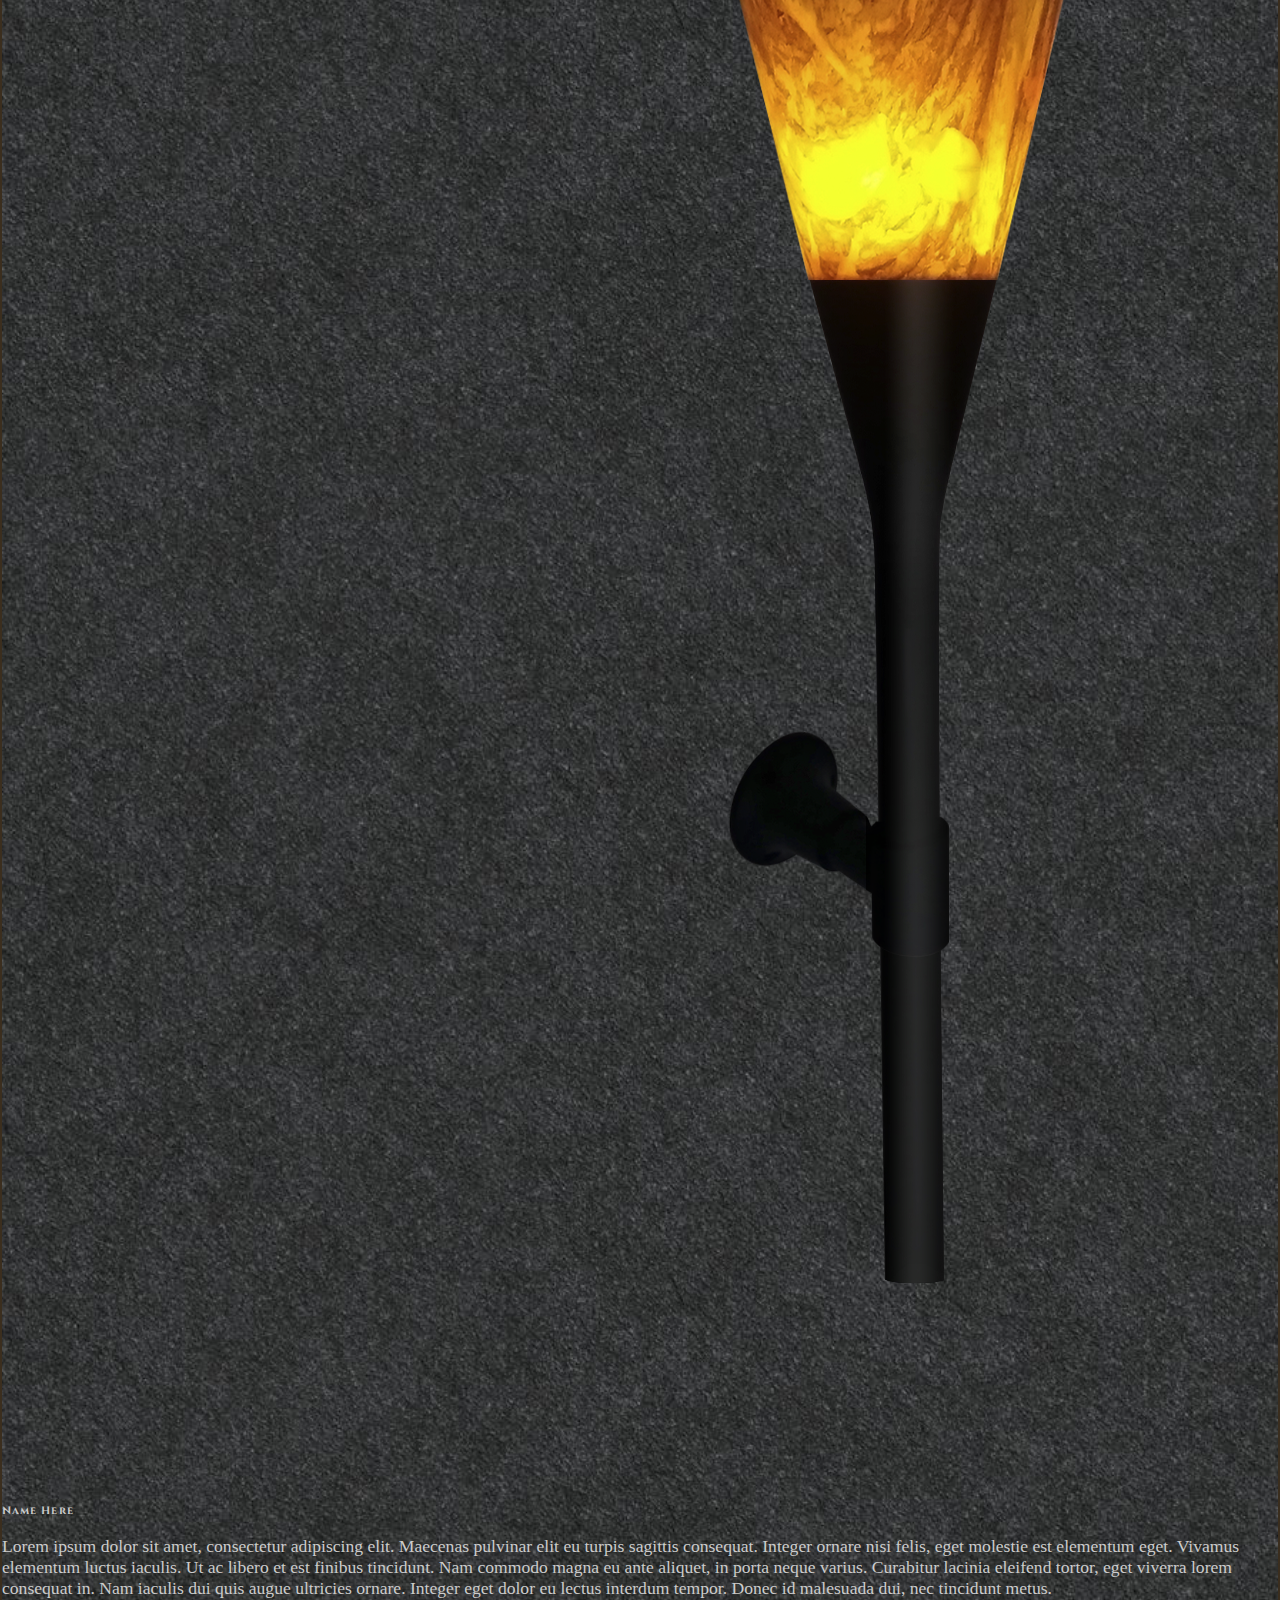
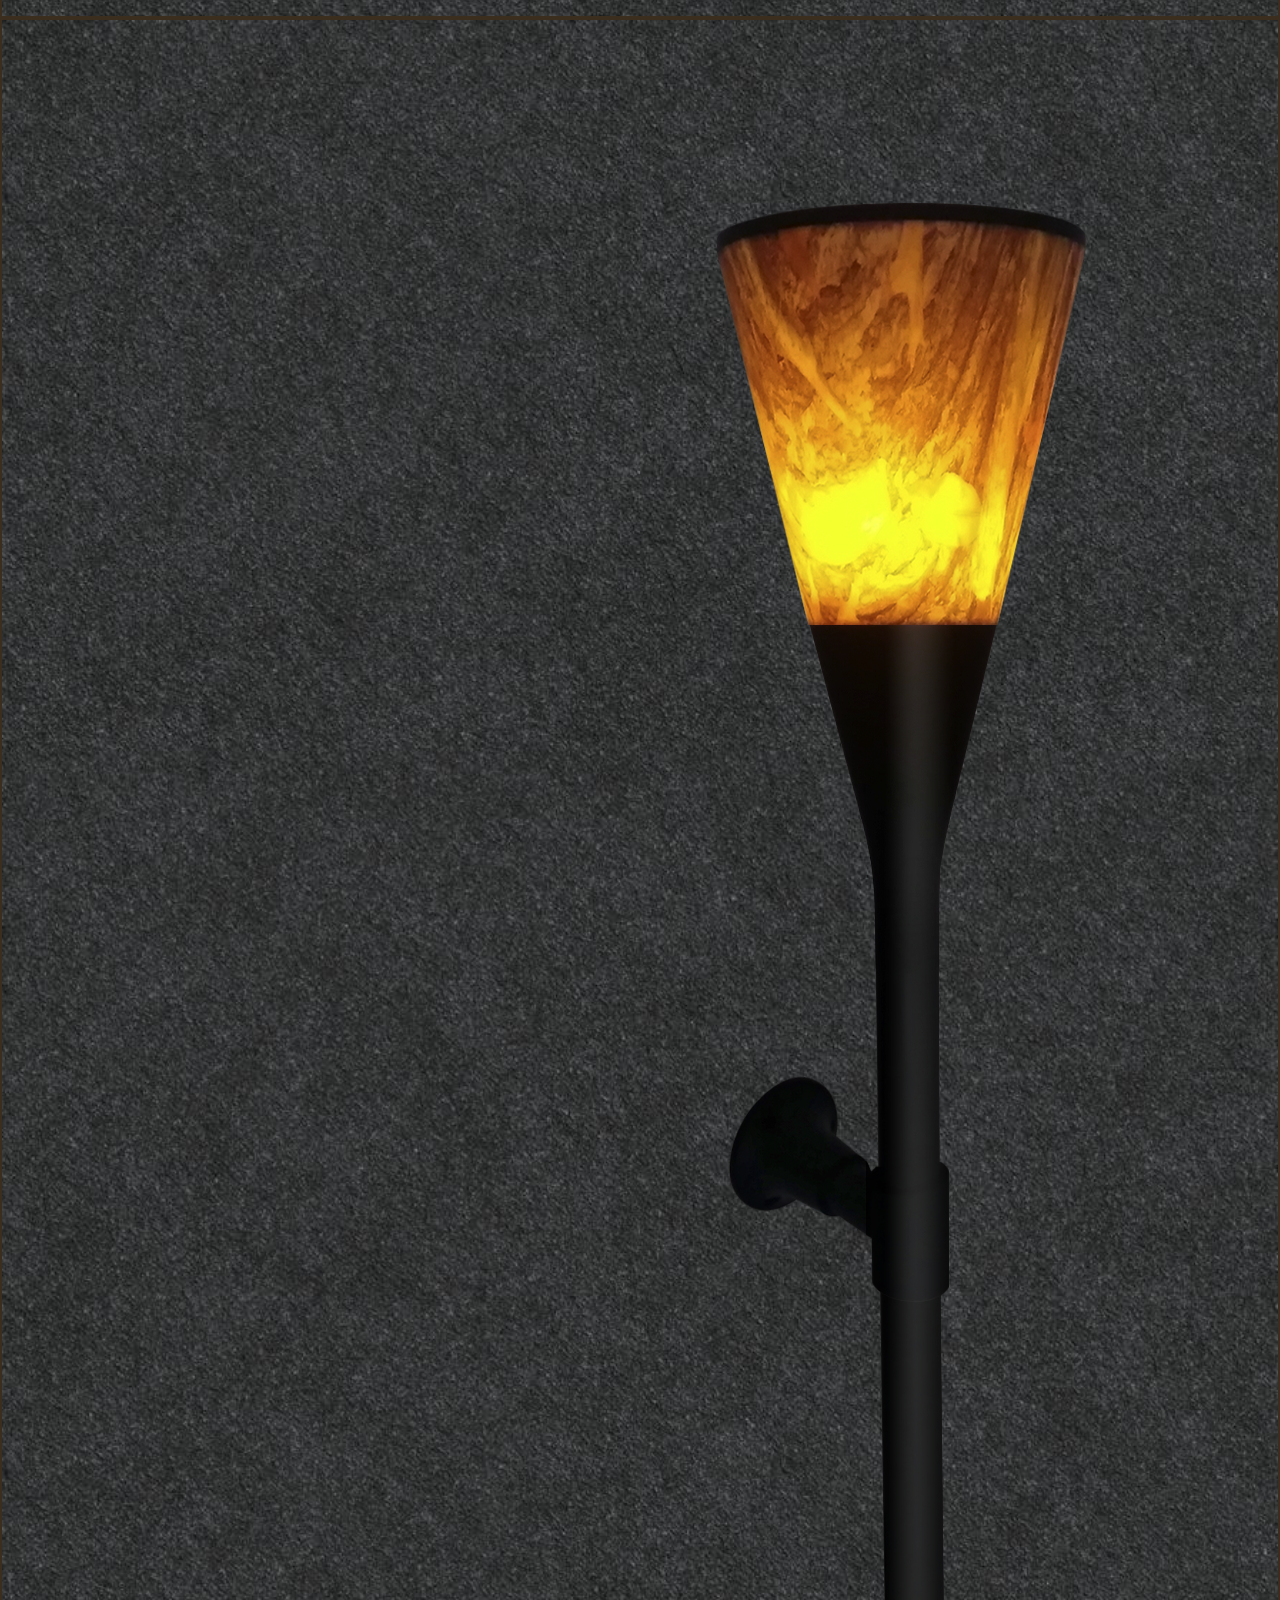
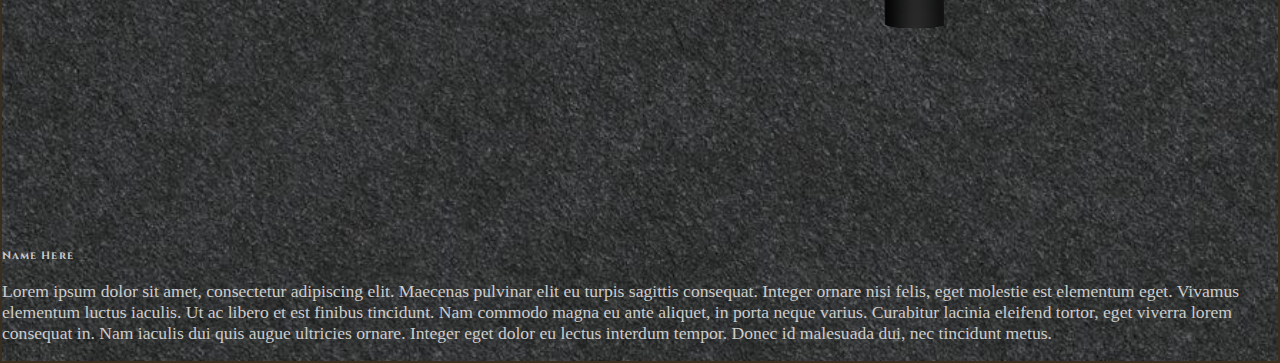
==== commit 87ec2d4d: "Font changes, background changes" ====
--- a/characters.html
+++ b/characters.html
@@ -5,8 +5,8 @@
         <link rel="stylesheet" href="bootstrap-5.3.0-dist/css/bootstrap.min.css"> <!-- BOOTSTRAP 5.3 MIN-->
         <link rel="stylesheet" href="bootstrap-5.3.0-dist/css/bootstrap.css"> <!-- BOOTSTRAP 5.3 -->
         <link href="https://cdn.jsdelivr.net/npm/bootstrap@5.0.2/dist/css/bootstrap.min.css" rel="stylesheet" integrity="sha384-EVSTQN3/azprG1Anm3QDgpJLIm9Nao0Yz1ztcQTwFspd3yD65VohhpuuCOmLASjC" crossorigin="anonymous">
-
-        <link rel="stylesheet" href="css/style.css"> <!-- CUSTOM STYLES-->
+        <link rel="stylesheet" href="css/style.css"><!-- CUSTOM STYLES-->
+        <link href='https://fonts.googleapis.com/css?family=Cinzel' rel='stylesheet'>
     </head>
     <body>
         
@@ -48,12 +48,12 @@
                 <div class="col-sm-8 col-lg-9 col-xl-10">
                     <div class="p-3 main-box">
                         <div class="row g-0">
-                            <div class="col py-2 light-box">
+                            <div class="col py-2 mb-3 dark-box">
                                 <h4 class="text-center">Character Name</h4>
                             </div>
                         </div>
                         <div class="row g-0">
-                            <div class="col-lg-4 border border-light p-2">
+                            <div class="col-lg-4 main-box-border p-2">
                                 <h5>General Info</h5>
                                 <div class="row">
                                     <div class="col-6">
@@ -96,7 +96,7 @@
                                     </div>
                                 </div>
                             </div>
-                            <div class="col-lg-4 border border-light p-2">
+                            <div class="col-lg-4 main-box-border p-2">
                                 <h5>Appearance</h5>
                                 <div class="row">
                                     <div class="col-6">
@@ -139,7 +139,7 @@
                                     </div>
                                 </div>
                             </div>
-                            <div class="col-lg-4 border border-light p-2">
+                            <div class="col-lg-4 main-box-border p-2">
                                 <h5>Personality</h5>
                                 <div class="row">
                                     <div class="col-6">
@@ -160,15 +160,15 @@
                             </div>
                         </div>
                         <div class="row g-0">
-                            <div class="col py-2 light-box">
+                            <div class="col py-2 my-3 dark-box">
                                 <h4 class="text-center">Description</h4>
                             </div>
                         </div>
                         <div class="row g-0">
-                            <div class="col-lg-4 border border-light">
+                            <div class="col-lg-4 main-box-border">
                                 <img class="img-fluid" src="img/Solar-Fire-Cup-Flame-Balze-Lawn-Wall-Decoration-Lantern-Lamp-Light-ISO9001.png" />
                             </div>
-                            <div class="col-lg-8 p-2 border border-light">
+                            <div class="col-lg-8 p-2 main-box-border">
                                 <p>Lorem ipsum dolor sit amet, consectetur adipiscing elit. Maecenas pulvinar elit eu turpis sagittis consequat. Integer ornare nisi felis, eget molestie est elementum eget. Vivamus elementum luctus iaculis. Ut ac libero et est finibus tincidunt. Nam commodo magna eu ante aliquet, in porta neque varius. Curabitur lacinia eleifend tortor, eget viverra lorem consequat in. Nam iaculis dui quis augue ultricies ornare. Integer eget dolor eu lectus interdum tempor. Donec id malesuada dui, nec tincidunt metus.</p>
 
 <p>Morbi id commodo risus. Sed lectus odio, consequat a accumsan vitae, sollicitudin a massa. Nullam eu ipsum justo. Donec varius, arcu vitae hendrerit sollicitudin, est sem mattis elit, in sollicitudin purus turpis et massa. Maecenas convallis leo urna, in mollis enim congue nec. In congue ipsum eget neque iaculis condimentum. Mauris velit erat, dapibus at lectus quis, auctor sagittis justo. Phasellus mattis nulla ac nibh ultricies condimentum.</p>
@@ -178,13 +178,13 @@
                             <div class="col-lg-2 d-none d-md-block"></div>
                         </div>
                         <div class="row g-0">
-                            <div class="col py-2 light-box">
+                            <div class="col py-2 my-3 dark-box">
                                 <h4 class="text-center">Relationships</h4>
                             </div>
                         </div>
                         <div class="row g-0">
-                            <div class="col-md-6 col-lg-4 p-3">
-                                <div class="card dark-box border border-light">
+                            <div class="col-lg-6 col-xl-4 p-4 pt-lg-0">
+                                <div class="card dark-box main-box-border">
                                 <img class="card-image-top" src="/img/Solar-Fire-Cup-Flame-Balze-Lawn-Wall-Decoration-Lantern-Lamp-Light-ISO9001.png" />
                                     <h6 class="card-header">Name Here</h6>
                                     <div class="card-body">
@@ -192,15 +192,15 @@
                                     </div>
                                 </div>
                             </div>
-                            <div class="col-md-6 col-lg-4 p-3">
-                                <div class="card dark-box border border-light">
+                            <div class="col-lg-6 col-xl-4 p-4 pt-lg-0">
+                                <div class="card dark-box main-box-border">
                                 <img class="card-image-top" src="/img/Solar-Fire-Cup-Flame-Balze-Lawn-Wall-Decoration-Lantern-Lamp-Light-ISO9001.png" />
                                     <h6 class="card-header">Name Here</h6>
                                     <div class="card-body"><p>Lorem ipsum dolor sit amet, consectetur adipiscing elit. Maecenas pulvinar elit eu turpis sagittis consequat. Integer ornare nisi felis, eget molestie est elementum eget. Vivamus elementum luctus iaculis. Ut ac libero et est finibus tincidunt. Nam commodo magna eu ante aliquet, in porta neque varius. Curabitur lacinia eleifend tortor, eget viverra lorem consequat in. Nam iaculis dui quis augue ultricies ornare. Integer eget dolor eu lectus interdum tempor. Donec id malesuada dui, nec tincidunt metus.</p></div>
                                 </div>
                             </div>
-                            <div class="col-md-6 col-lg-4 p-3">
-                                <div class="card dark-box border border-light">
+                            <div class="col-lg-6 col-xl-4 p-4 pt-lg-0">
+                                <div class="card dark-box main-box-border">
                                 <img class="card-image-top" src="/img/Solar-Fire-Cup-Flame-Balze-Lawn-Wall-Decoration-Lantern-Lamp-Light-ISO9001.png" />
                                     <h6 class="card-header">Name Here</h6>
                                     <div class="card-body"><p>Lorem ipsum dolor sit amet, consectetur adipiscing elit. Maecenas pulvinar elit eu turpis sagittis consequat. Integer ornare nisi felis, eget molestie est elementum eget. Vivamus elementum luctus iaculis. Ut ac libero et est finibus tincidunt. Nam commodo magna eu ante aliquet, in porta neque varius. Curabitur lacinia eleifend tortor, eget viverra lorem consequat in. Nam iaculis dui quis augue ultricies ornare. Integer eget dolor eu lectus interdum tempor. Donec id malesuada dui, nec tincidunt metus.</p></div>
--- a/css/style.css
+++ b/css/style.css
@@ -17,7 +17,7 @@
 :root {
     --main-background-color:#222;
     --background-color-light:#ccc;
-    --background-color-dark:#222;
+    --background-color-dark:#3a3a3f;
     --main-font-color:#3B2E1E;
     --font-color-light:#ccc;
     --font-color-dark:#222;
@@ -53,22 +53,23 @@
 }
 .light-box {
     background:var(--background-color-light);
+    background-image:url(../img/360_F_426561532_8pXZZAbxSvm3FQ6WwNZxfCFqujFEgt3e.jpeg);
+    background-size:contain;
     color:var(--font-color-dark);
 }
 .dark-box {
     background:var(--background-color-dark);
+    background-image:url(../img/41eb0caf960150d83cb08059f4cadf2a.jpeg);
+    background-size:contain;
     color:var(--font-color-light);
-}
-
-.main-box h1, .main-box h2, .light-box h1, .light-box h2, .dark-box h1, .dark-box h2, .col h3 {
-    font-family:serif;
-    text-transform:uppercase;
-    letter-spacing:0.1rem;
 }
 
 .main-box p, .light-box p, .dark-box p, label, input[type="text"], button {
     font-family:calibri;
     font-size:1.1rem;
+}
+.main-box-border {
+    border:var(--main-border);
 }
 
 /*----- 1.2 BUTTON STYLING -----*/
@@ -109,6 +110,14 @@
 ul.dropdown-menu {
     border-top: 1px solid #000;
 }
+h2, h3, h4, h5, h6 {
+    font-family:Cinzel;
+    letter-spacing:0.1em;
+    margin-bottom:0;
+}
+h6 {
+    font-weight:bold;
+}
 
 /*----- CUSTOM -----*/
 
